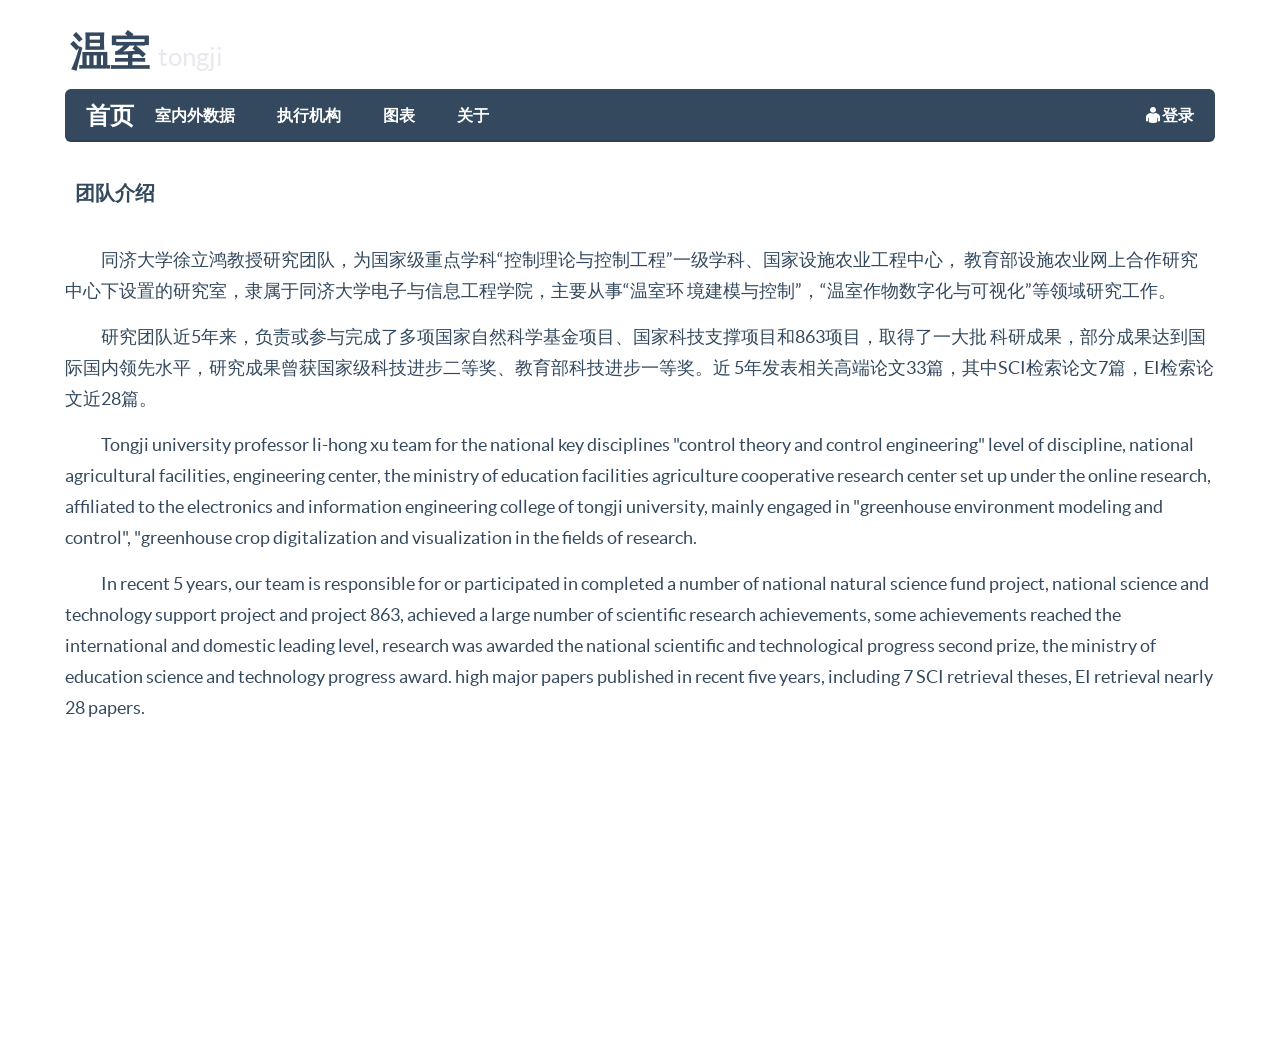
==== index.html @ 7f95ff9b "add index" ====
<!DOCTYPE html>
<html lang="en">
  <head>
    <meta charset="utf-8">
    <title>indoor</title>
    <meta name="viewport" content="width=device-width, initial-scale=1.0">
<link href="css/vendor/bootstrap/css/bootstrap.min.css" rel="stylesheet">
<link href="css/flat-ui.css" rel="stylesheet">
<link href="css/diy.css" rel="stylesheet">
<link rel="shortcut icon" href="img/favicon.ico">
<script src="http://apps.bdimg.com/libs/angular.js/1.4.6/angular.min.js"></script>
<script src="js/vendor/jquery.min.js"></script>
<script src="js/flat-ui.min.js"></script>
<script src="assets/js/application.js"></script>

  </head>
  <body>
    <div class="container" ng-app="myApp" ng-controller="customersCtrl">
   <h3> 温室 <small>tongji</small></h3>
      <div class="row">
        <div class="col-xs-12">
          <nav class="navbar navbar-inverse navbar-embossed" role="navigation">
            <div class="navbar-header">
              <button type="button" class="navbar-toggle" data-toggle="collapse" data-target="#navbar-collapse-01">
                <span class="sr-only">Toggle navigation</span>
              </button>
              <a class="navbar-brand" href="index.html">首页</a>
            </div>
            <div class="collapse navbar-collapse" id="navbar-collapse-01">
              <ul class="nav navbar-nav navbar-left">
                    <li><a href="indoor.html">室内外数据</a></li>
                    <li><a href="action.html">执行机构</a></li>
                    <li><a href="diagraph.html">图表</a></li>
                    <li><a href="#">关于</a></li>
                  </ul>

               
               <ul class="nav navbar-nav navbar-right">
                <li><a href="login.html"><span class="fui-user"></span>登录</a></li>
                  
                      
              </ul> 
            </div><!-- /.navbar-collapse -->
          </nav><!-- /navbar -->
        </div>
      </div> <!-- /row -->

<div class="row">
    <div class="col-xs-12">
        <h4 class="tile-title">团队介绍</h4>
        <br>
        <p style="text-indent: 2em">
            同济大学徐立鸿教授研究团队，为国家级重点学科“控制理论与控制工程”一级学科、国家设施农业工程中心，
            教育部设施农业网上合作研究中心下设置的研究室，隶属于同济大学电子与信息工程学院，主要从事“温室环
            境建模与控制”，“温室作物数字化与可视化”等领域研究工作。</p>

        <p style="text-indent: 2em">研究团队近5年来，负责或参与完成了多项国家自然科学基金项目、国家科技支撑项目和863项目，取得了一大批
            科研成果，部分成果达到国际国内领先水平，研究成果曾获国家级科技进步二等奖、教育部科技进步一等奖。近
            5年发表相关高端论文33篇，其中SCI检索论文7篇，EI检索论文近28篇。</p>

        <p style="text-indent: 2em">
            Tongji university professor li-hong xu team for the national key disciplines "control theory and control engineering"
            level of discipline, national agricultural facilities, engineering center, the ministry of education facilities
            agriculture cooperative research center set up under the online research, affiliated to the electronics and information
            engineering college of tongji university, mainly engaged in "greenhouse environment modeling and control", "greenhouse
            crop digitalization and visualization in the fields of research.
        </p>

        <p style="text-indent: 2em">In recent 5 years, our team is responsible for or participated in completed a number of national
            natural science fund project, national science and technology support project and project 863, achieved a large number of
            scientific research achievements, some achievements reached the international and domestic leading level, research was
            awarded the national scientific and technological progress second prize, the ministry of education science and technology
            progress award. high major papers published in recent five years, including 7 SCI retrieval theses, EI retrieval nearly 28 papers.</p>
        <iframe width="404" height="305" frameborder="0" scrolling="no" marginheight="0" marginwidth="0" src="http://j.map.baidu.com/BTDxF"></iframe>
       </div>

</div>


    </div>
    <!-- /.container -->



  </body>
</html>
---- css/flat-ui.css ----
@font-face {
  font-family: 'Lato';
  src: url('../fonts/lato/lato-black.eot');
  src: url('../fonts/lato/lato-black.eot?#iefix') format('embedded-opentype'), url('../fonts/lato/lato-black.woff') format('woff'), url('../fonts/lato/lato-black.ttf') format('truetype'), url('../fonts/lato/lato-black.svg#latoblack') format('svg');
  font-weight: 900;
  font-style: normal;
}
@font-face {
  font-family: 'Lato';
  src: url('../fonts/lato/lato-bold.eot');
  src: url('../fonts/lato/lato-bold.eot?#iefix') format('embedded-opentype'), url('../fonts/lato/lato-bold.woff') format('woff'), url('../fonts/lato/lato-bold.ttf') format('truetype'), url('../fonts/lato/lato-bold.svg#latobold') format('svg');
  font-weight: bold;
  font-style: normal;
}
@font-face {
  font-family: 'Lato';
  src: url('../fonts/lato/lato-bolditalic.eot');
  src: url('../fonts/lato/lato-bolditalic.eot?#iefix') format('embedded-opentype'), url('../fonts/lato/lato-bolditalic.woff') format('woff'), url('../fonts/lato/lato-bolditalic.ttf') format('truetype'), url('../fonts/lato/lato-bolditalic.svg#latobold-italic') format('svg');
  font-weight: bold;
  font-style: italic;
}
@font-face {
  font-family: 'Lato';
  src: url('../fonts/lato/lato-italic.eot');
  src: url('../fonts/lato/lato-italic.eot?#iefix') format('embedded-opentype'), url('../fonts/lato/lato-italic.woff') format('woff'), url('../fonts/lato/lato-italic.ttf') format('truetype'), url('../fonts/lato/lato-italic.svg#latoitalic') format('svg');
  font-weight: normal;
  font-style: italic;
}
@font-face {
  font-family: 'Lato';
  src: url('../fonts/lato/lato-light.eot');
  src: url('../fonts/lato/lato-light.eot?#iefix') format('embedded-opentype'), url('../fonts/lato/lato-light.woff') format('woff'), url('../fonts/lato/lato-light.ttf') format('truetype'), url('../fonts/lato/lato-light.svg#latolight') format('svg');
  font-weight: 300;
  font-style: normal;
}
@font-face {
  font-family: 'Lato';
  src: url('../fonts/lato/lato-regular.eot');
  src: url('../fonts/lato/lato-regular.eot?#iefix') format('embedded-opentype'), url('../fonts/lato/lato-regular.woff') format('woff'), url('../fonts/lato/lato-regular.ttf') format('truetype'), url('../fonts/lato/lato-regular.svg#latoregular') format('svg');
  font-weight: normal;
  font-style: normal;
}
@font-face {
  font-family: 'Flat-UI-Icons';
  src: url('../fonts/glyphicons/flat-ui-icons-regular.eot');
  src: url('../fonts/glyphicons/flat-ui-icons-regular.eot?#iefix') format('embedded-opentype'), url('../fonts/glyphicons/flat-ui-icons-regular.woff') format('woff'), url('../fonts/glyphicons/flat-ui-icons-regular.ttf') format('truetype'), url('../fonts/glyphicons/flat-ui-icons-regular.svg#flat-ui-icons-regular') format('svg');
}
[class^="fui-"],
[class*="fui-"] {
  font-family: 'Flat-UI-Icons';
  speak: none;
  font-style: normal;
  font-weight: normal;
  font-variant: normal;
  text-transform: none;
  -webkit-font-smoothing: antialiased;
  -moz-osx-font-smoothing: grayscale;
}
.fui-triangle-up:before {
  content: "\e600";
}
.fui-triangle-down:before {
  content: "\e601";
}
.fui-triangle-up-small:before {
  content: "\e602";
}
.fui-triangle-down-small:before {
  content: "\e603";
}
.fui-triangle-left-large:before {
  content: "\e604";
}
.fui-triangle-right-large:before {
  content: "\e605";
}
.fui-arrow-left:before {
  content: "\e606";
}
.fui-arrow-right:before {
  content: "\e607";
}
.fui-plus:before {
  content: "\e608";
}
.fui-cross:before {
  content: "\e609";
}
.fui-check:before {
  content: "\e60a";
}
.fui-radio-unchecked:before {
  content: "\e60b";
}
.fui-radio-checked:before {
  content: "\e60c";
}
.fui-checkbox-unchecked:before {
  content: "\e60d";
}
.fui-checkbox-checked:before {
  content: "\e60e";
}
.fui-info-circle:before {
  content: "\e60f";
}
.fui-alert-circle:before {
  content: "\e610";
}
.fui-question-circle:before {
  content: "\e611";
}
.fui-check-circle:before {
  content: "\e612";
}
.fui-cross-circle:before {
  content: "\e613";
}
.fui-plus-circle:before {
  content: "\e614";
}
.fui-pause:before {
  content: "\e615";
}
.fui-play:before {
  content: "\e616";
}
.fui-volume:before {
  content: "\e617";
}
.fui-mute:before {
  content: "\e618";
}
.fui-resize:before {
  content: "\e619";
}
.fui-list:before {
  content: "\e61a";
}
.fui-list-thumbnailed:before {
  content: "\e61b";
}
.fui-list-small-thumbnails:before {
  content: "\e61c";
}
.fui-list-large-thumbnails:before {
  content: "\e61d";
}
.fui-list-numbered:before {
  content: "\e61e";
}
.fui-list-columned:before {
  content: "\e61f";
}
.fui-list-bulleted:before {
  content: "\e620";
}
.fui-window:before {
  content: "\e621";
}
.fui-windows:before {
  content: "\e622";
}
.fui-loop:before {
  content: "\e623";
}
.fui-cmd:before {
  content: "\e624";
}
.fui-mic:before {
  content: "\e625";
}
.fui-heart:before {
  content: "\e626";
}
.fui-location:before {
  content: "\e627";
}
.fui-new:before {
  content: "\e628";
}
.fui-video:before {
  content: "\e629";
}
.fui-photo:before {
  content: "\e62a";
}
.fui-time:before {
  content: "\e62b";
}
.fui-eye:before {
  content: "\e62c";
}
.fui-chat:before {
  content: "\e62d";
}
.fui-home:before {
  content: "\e62e";
}
.fui-upload:before {
  content: "\e62f";
}
.fui-search:before {
  content: "\e630";
}
.fui-user:before {
  content: "\e631";
}
.fui-mail:before {
  content: "\e632";
}
.fui-lock:before {
  content: "\e633";
}
.fui-power:before {
  content: "\e634";
}
.fui-calendar:before {
  content: "\e635";
}
.fui-gear:before {
  content: "\e636";
}
.fui-bookmark:before {
  content: "\e637";
}
.fui-exit:before {
  content: "\e638";
}
.fui-trash:before {
  content: "\e639";
}
.fui-folder:before {
  content: "\e63a";
}
.fui-bubble:before {
  content: "\e63b";
}
.fui-export:before {
  content: "\e63c";
}
.fui-calendar-solid:before {
  content: "\e63d";
}
.fui-star:before {
  content: "\e63e";
}
.fui-star-2:before {
  content: "\e63f";
}
.fui-credit-card:before {
  content: "\e640";
}
.fui-clip:before {
  content: "\e641";
}
.fui-link:before {
  content: "\e642";
}
.fui-tag:before {
  content: "\e643";
}
.fui-document:before {
  content: "\e644";
}
.fui-image:before {
  content: "\e645";
}
.fui-facebook:before {
  content: "\e646";
}
.fui-youtube:before {
  content: "\e647";
}
.fui-vimeo:before {
  content: "\e648";
}
.fui-twitter:before {
  content: "\e649";
}
.fui-spotify:before {
  content: "\e64a";
}
.fui-skype:before {
  content: "\e64b";
}
.fui-pinterest:before {
  content: "\e64c";
}
.fui-path:before {
  content: "\e64d";
}
.fui-linkedin:before {
  content: "\e64e";
}
.fui-google-plus:before {
  content: "\e64f";
}
.fui-dribbble:before {
  content: "\e650";
}
.fui-behance:before {
  content: "\e651";
}
.fui-stumbleupon:before {
  content: "\e652";
}
.fui-yelp:before {
  content: "\e653";
}
.fui-wordpress:before {
  content: "\e654";
}
.fui-windows-8:before {
  content: "\e655";
}
.fui-vine:before {
  content: "\e656";
}
.fui-tumblr:before {
  content: "\e657";
}
.fui-paypal:before {
  content: "\e658";
}
.fui-lastfm:before {
  content: "\e659";
}
.fui-instagram:before {
  content: "\e65a";
}
.fui-html5:before {
  content: "\e65b";
}
.fui-github:before {
  content: "\e65c";
}
.fui-foursquare:before {
  content: "\e65d";
}
.fui-dropbox:before {
  content: "\e65e";
}
.fui-android:before {
  content: "\e65f";
}
.fui-apple:before {
  content: "\e660";
}
body {
  font-family: "Lato", Helvetica, Arial, sans-serif;
  font-size: 18px;
  line-height: 1.72222;
  color: #34495e;
  background-color: #ffffff;
}
a {
  color: #16a085;
  text-decoration: none;
  -webkit-transition: .25s;
          transition: .25s;
}
a:hover,
a:focus {
  color: #1abc9c;
  text-decoration: none;
}
a:focus {
  outline: none;
}
.img-rounded {
  border-radius: 6px;
}
.img-thumbnail {
  padding: 4px;
  line-height: 1.72222;
  background-color: #ffffff;
  border: 2px solid #bdc3c7;
  border-radius: 6px;
  -webkit-transition: all 0.25s ease-in-out;
          transition: all 0.25s ease-in-out;
  display: inline-block;
  max-width: 100%;
  height: auto;
}
.img-comment {
  font-size: 15px;
  line-height: 1.2;
  font-style: italic;
  margin: 24px 0;
}
h1,
h2,
h3,
h4,
h5,
h6,
.h1,
.h2,
.h3,
.h4,
.h5,
.h6 {
  font-family: inherit;
  font-weight: 700;
  line-height: 1.1;
  color: inherit;
}
h1 small,
h2 small,
h3 small,
h4 small,
h5 small,
h6 small,
.h1 small,
.h2 small,
.h3 small,
.h4 small,
.h5 small,
.h6 small {
  color: #e7e9ec;
}
h1,
h2,
h3 {
  margin-top: 30px;
  margin-bottom: 15px;
}
h4,
h5,
h6 {
  margin-top: 15px;
  margin-bottom: 15px;
}
h6 {
  font-weight: normal;
}
h1,
.h1 {
  font-size: 61px;
}
h2,
.h2 {
  font-size: 53px;
}
h3,
.h3 {
  font-size: 40px;
}
h4,
.h4 {
  font-size: 29px;
}
h5,
.h5 {
  font-size: 28px;
}
h6,
.h6 {
  font-size: 24px;
}
p {
  font-size: 18px;
  line-height: 1.72222;
  margin: 0 0 15px;
}
.lead {
  margin-bottom: 30px;
  font-size: 28px;
  line-height: 1.46428571;
  font-weight: 300;
}
@media (min-width: 768px) {
  .lead {
    font-size: 30.006px;
  }
}
small,
.small {
  font-size: 83%;
  line-height: 2.067;
}
.text-muted {
  color: #bdc3c7;
}
.text-inverse {
  color: #ffffff;
}
.text-primary {
  color: #1abc9c;
}
a.text-primary:hover {
  color: #148f77;
}
.text-warning {
  color: #f1c40f;
}
a.text-warning:hover {
  color: #c29d0b;
}
.text-danger {
  color: #e74c3c;
}
a.text-danger:hover {
  color: #d62c1a;
}
.text-success {
  color: #2ecc71;
}
a.text-success:hover {
  color: #25a25a;
}
.text-info {
  color: #3498db;
}
a.text-info:hover {
  color: #217dbb;
}
.bg-primary {
  color: #ffffff;
  background-color: #34495e;
}
a.bg-primary:hover {
  background-color: #222f3d;
}
.bg-success {
  background-color: #dff0d8;
}
a.bg-success:hover {
  background-color: #c1e2b3;
}
.bg-info {
  background-color: #d9edf7;
}
a.bg-info:hover {
  background-color: #afd9ee;
}
.bg-warning {
  background-color: #fcf8e3;
}
a.bg-warning:hover {
  background-color: #f7ecb5;
}
.bg-danger {
  background-color: #f2dede;
}
a.bg-danger:hover {
  background-color: #e4b9b9;
}
.page-header {
  padding-bottom: 14px;
  margin: 60px 0 30px;
  border-bottom: 2px solid #e7e9ec;
}
ul,
ol {
  margin-bottom: 15px;
}
dl {
  margin-bottom: 30px;
}
dt,
dd {
  line-height: 1.72222;
}
@media (min-width: 768px) {
  .dl-horizontal dt {
    width: 160px;
  }
  .dl-horizontal dd {
    margin-left: 180px;
  }
}
abbr[title],
abbr[data-original-title] {
  border-bottom: 1px dotted #bdc3c7;
}
blockquote {
  border-left: 3px solid #e7e9ec;
  padding: 0 0 0 16px;
  margin: 0 0 30px;
}
blockquote p {
  font-size: 20px;
  line-height: 1.55;
  font-weight: normal;
  margin-bottom: .4em;
}
blockquote small,
blockquote .small {
  font-size: 18px;
  line-height: 1.72222;
  font-style: italic;
  color: inherit;
}
blockquote small:before,
blockquote .small:before {
  content: "";
}
blockquote.pull-right {
  padding-right: 16px;
  padding-left: 0;
  border-right: 3px solid #e7e9ec;
  border-left: 0;
}
blockquote.pull-right small:after {
  content: "";
}
address {
  margin-bottom: 30px;
  line-height: 1.72222;
}
sub,
sup {
  font-size: 70%;
}
code,
kbd,
pre,
samp {
  font-family: Monaco, Menlo, Consolas, "Courier New", monospace;
}
code {
  padding: 2px 6px;
  font-size: 85%;
  color: #c7254e;
  background-color: #f9f2f4;
  border-radius: 4px;
}
kbd {
  padding: 2px 6px;
  font-size: 85%;
  color: #ffffff;
  background-color: #34495e;
  border-radius: 4px;
  box-shadow: none;
}
pre {
  padding: 8px;
  margin: 0 0 15px;
  font-size: 13px;
  line-height: 1.72222;
  color: inherit;
  background-color: #ffffff;
  border: 2px solid #e7e9ec;
  border-radius: 6px;
  white-space: pre;
}
.pre-scrollable {
  max-height: 340px;
}
.thumbnail {
  display: block;
  padding: 4px;
  margin-bottom: 5px;
  line-height: 1.72222;
  background-color: #ffffff;
  border: 2px solid #bdc3c7;
  border-radius: 6px;
  -webkit-transition: border 0.25s ease-in-out;
          transition: border 0.25s ease-in-out;
}
.thumbnail > img,
.thumbnail a > img {
  display: block;
  max-width: 100%;
  height: auto;
  margin-left: auto;
  margin-right: auto;
}
a.thumbnail:hover,
a.thumbnail:focus,
a.thumbnail.active {
  border-color: #16a085;
}
.thumbnail .caption {
  padding: 9px;
  color: #34495e;
}
.btn {
  border: none;
  font-size: 15px;
  font-weight: normal;
  line-height: 1.4;
  border-radius: 4px;
  padding: 10px 15px;
  -webkit-font-smoothing: subpixel-antialiased;
  -webkit-transition: border 0.25s linear, color 0.25s linear, background-color 0.25s linear;
          transition: border 0.25s linear, color 0.25s linear, background-color 0.25s linear;
}
.btn:hover,
.btn:focus {
  outline: none;
  color: #ffffff;
}
.btn:active,
.btn.active {
  outline: none;
  box-shadow: none;
}
.btn:focus:active {
  outline: none;
}
.btn.disabled,
.btn[disabled],
fieldset[disabled] .btn {
  background-color: #bdc3c7;
  color: rgba(255, 255, 255, 0.75);
  opacity: 0.7;
  filter: alpha(opacity=70);
  cursor: not-allowed;
}
.btn [class^="fui-"] {
  margin: 0 1px;
  position: relative;
  line-height: 1;
  top: 1px;
}
.btn-xs.btn [class^="fui-"] {
  font-size: 11px;
  top: 0;
}
.btn-hg.btn [class^="fui-"] {
  top: 2px;
}
.btn-default {
  color: #ffffff;
  background-color: #bdc3c7;
}
.btn-default:hover,
.btn-default.hover,
.btn-default:focus,
.btn-default:active,
.btn-default.active,
.open > .dropdown-toggle.btn-default {
  color: #ffffff;
  background-color: #cacfd2;
  border-color: #cacfd2;
}
.btn-default:active,
.btn-default.active,
.open > .dropdown-toggle.btn-default {
  background: #a1a6a9;
  border-color: #a1a6a9;
}
.btn-default.disabled,
.btn-default[disabled],
fieldset[disabled] .btn-default,
.btn-default.disabled:hover,
.btn-default[disabled]:hover,
fieldset[disabled] .btn-default:hover,
.btn-default.disabled.hover,
.btn-default[disabled].hover,
fieldset[disabled] .btn-default.hover,
.btn-default.disabled:focus,
.btn-default[disabled]:focus,
fieldset[disabled] .btn-default:focus,
.btn-default.disabled:active,
.btn-default[disabled]:active,
fieldset[disabled] .btn-default:active,
.btn-default.disabled.active,
.btn-default[disabled].active,
fieldset[disabled] .btn-default.active {
  background-color: #bdc3c7;
  border-color: #bdc3c7;
}
.btn-default .badge {
  color: #bdc3c7;
  background-color: #ffffff;
}
.btn-primary {
  color: #ffffff;
  background-color: #1abc9c;
}
.btn-primary:hover,
.btn-primary.hover,
.btn-primary:focus,
.btn-primary:active,
.btn-primary.active,
.open > .dropdown-toggle.btn-primary {
  color: #ffffff;
  background-color: #48c9b0;
  border-color: #48c9b0;
}
.btn-primary:active,
.btn-primary.active,
.open > .dropdown-toggle.btn-primary {
  background: #16a085;
  border-color: #16a085;
}
.btn-primary.disabled,
.btn-primary[disabled],
fieldset[disabled] .btn-primary,
.btn-primary.disabled:hover,
.btn-primary[disabled]:hover,
fieldset[disabled] .btn-primary:hover,
.btn-primary.disabled.hover,
.btn-primary[disabled].hover,
fieldset[disabled] .btn-primary.hover,
.btn-primary.disabled:focus,
.btn-primary[disabled]:focus,
fieldset[disabled] .btn-primary:focus,
.btn-primary.disabled:active,
.btn-primary[disabled]:active,
fieldset[disabled] .btn-primary:active,
.btn-primary.disabled.active,
.btn-primary[disabled].active,
fieldset[disabled] .btn-primary.active {
  background-color: #bdc3c7;
  border-color: #1abc9c;
}
.btn-primary .badge {
  color: #1abc9c;
  background-color: #ffffff;
}
.btn-info {
  color: #ffffff;
  background-color: #3498db;
}
.btn-info:hover,
.btn-info.hover,
.btn-info:focus,
.btn-info:active,
.btn-info.active,
.open > .dropdown-toggle.btn-info {
  color: #ffffff;
  background-color: #5dade2;
  border-color: #5dade2;
}
.btn-info:active,
.btn-info.active,
.open > .dropdown-toggle.btn-info {
  background: #2c81ba;
  border-color: #2c81ba;
}
.btn-info.disabled,
.btn-info[disabled],
fieldset[disabled] .btn-info,
.btn-info.disabled:hover,
.btn-info[disabled]:hover,
fieldset[disabled] .btn-info:hover,
.btn-info.disabled.hover,
.btn-info[disabled].hover,
fieldset[disabled] .btn-info.hover,
.btn-info.disabled:focus,
.btn-info[disabled]:focus,
fieldset[disabled] .btn-info:focus,
.btn-info.disabled:active,
.btn-info[disabled]:active,
fieldset[disabled] .btn-info:active,
.btn-info.disabled.active,
.btn-info[disabled].active,
fieldset[disabled] .btn-info.active {
  background-color: #bdc3c7;
  border-color: #3498db;
}
.btn-info .badge {
  color: #3498db;
  background-color: #ffffff;
}
.btn-danger {
  color: #ffffff;
  background-color: #e74c3c;
}
.btn-danger:hover,
.btn-danger.hover,
.btn-danger:focus,
.btn-danger:active,
.btn-danger.active,
.open > .dropdown-toggle.btn-danger {
  color: #ffffff;
  background-color: #ec7063;
  border-color: #ec7063;
}
.btn-danger:active,
.btn-danger.active,
.open > .dropdown-toggle.btn-danger {
  background: #c44133;
  border-color: #c44133;
}
.btn-danger.disabled,
.btn-danger[disabled],
fieldset[disabled] .btn-danger,
.btn-danger.disabled:hover,
.btn-danger[disabled]:hover,
fieldset[disabled] .btn-danger:hover,
.btn-danger.disabled.hover,
.btn-danger[disabled].hover,
fieldset[disabled] .btn-danger.hover,
.btn-danger.disabled:focus,
.btn-danger[disabled]:focus,
fieldset[disabled] .btn-danger:focus,
.btn-danger.disabled:active,
.btn-danger[disabled]:active,
fieldset[disabled] .btn-danger:active,
.btn-danger.disabled.active,
.btn-danger[disabled].active,
fieldset[disabled] .btn-danger.active {
  background-color: #bdc3c7;
  border-color: #e74c3c;
}
.btn-danger .badge {
  color: #e74c3c;
  background-color: #ffffff;
}
.btn-success {
  color: #ffffff;
  background-color: #2ecc71;
}
.btn-success:hover,
.btn-success.hover,
.btn-success:focus,
.btn-success:active,
.btn-success.active,
.open > .dropdown-toggle.btn-success {
  color: #ffffff;
  background-color: #58d68d;
  border-color: #58d68d;
}
.btn-success:active,
.btn-success.active,
.open > .dropdown-toggle.btn-success {
  background: #27ad60;
  border-color: #27ad60;
}
.btn-success.disabled,
.btn-success[disabled],
fieldset[disabled] .btn-success,
.btn-success.disabled:hover,
.btn-success[disabled]:hover,
fieldset[disabled] .btn-success:hover,
.btn-success.disabled.hover,
.btn-success[disabled].hover,
fieldset[disabled] .btn-success.hover,
.btn-success.disabled:focus,
.btn-success[disabled]:focus,
fieldset[disabled] .btn-success:focus,
.btn-success.disabled:active,
.btn-success[disabled]:active,
fieldset[disabled] .btn-success:active,
.btn-success.disabled.active,
.btn-success[disabled].active,
fieldset[disabled] .btn-success.active {
  background-color: #bdc3c7;
  border-color: #2ecc71;
}
.btn-success .badge {
  color: #2ecc71;
  background-color: #ffffff;
}
.btn-warning {
  color: #ffffff;
  background-color: #f1c40f;
}
.btn-warning:hover,
.btn-warning.hover,
.btn-warning:focus,
.btn-warning:active,
.btn-warning.active,
.open > .dropdown-toggle.btn-warning {
  color: #ffffff;
  background-color: #f4d313;
  border-color: #f4d313;
}
.btn-warning:active,
.btn-warning.active,
.open > .dropdown-toggle.btn-warning {
  background: #cda70d;
  border-color: #cda70d;
}
.btn-warning.disabled,
.btn-warning[disabled],
fieldset[disabled] .btn-warning,
.btn-warning.disabled:hover,
.btn-warning[disabled]:hover,
fieldset[disabled] .btn-warning:hover,
.btn-warning.disabled.hover,
.btn-warning[disabled].hover,
fieldset[disabled] .btn-warning.hover,
.btn-warning.disabled:focus,
.btn-warning[disabled]:focus,
fieldset[disabled] .btn-warning:focus,
.btn-warning.disabled:active,
.btn-warning[disabled]:active,
fieldset[disabled] .btn-warning:active,
.btn-warning.disabled.active,
.btn-warning[disabled].active,
fieldset[disabled] .btn-warning.active {
  background-color: #bdc3c7;
  border-color: #f1c40f;
}
.btn-warning .badge {
  color: #f1c40f;
  background-color: #ffffff;
}
.btn-inverse {
  color: #ffffff;
  background-color: #34495e;
}
.btn-inverse:hover,
.btn-inverse.hover,
.btn-inverse:focus,
.btn-inverse:active,
.btn-inverse.active,
.open > .dropdown-toggle.btn-inverse {
  color: #ffffff;
  background-color: #415b76;
  border-color: #415b76;
}
.btn-inverse:active,
.btn-inverse.active,
.open > .dropdown-toggle.btn-inverse {
  background: #2c3e50;
  border-color: #2c3e50;
}
.btn-inverse.disabled,
.btn-inverse[disabled],
fieldset[disabled] .btn-inverse,
.btn-inverse.disabled:hover,
.btn-inverse[disabled]:hover,
fieldset[disabled] .btn-inverse:hover,
.btn-inverse.disabled.hover,
.btn-inverse[disabled].hover,
fieldset[disabled] .btn-inverse.hover,
.btn-inverse.disabled:focus,
.btn-inverse[disabled]:focus,
fieldset[disabled] .btn-inverse:focus,
.btn-inverse.disabled:active,
.btn-inverse[disabled]:active,
fieldset[disabled] .btn-inverse:active,
.btn-inverse.disabled.active,
.btn-inverse[disabled].active,
fieldset[disabled] .btn-inverse.active {
  background-color: #bdc3c7;
  border-color: #34495e;
}
.btn-inverse .badge {
  color: #34495e;
  background-color: #ffffff;
}
.btn-embossed {
  box-shadow: inset 0 -2px 0 rgba(0, 0, 0, 0.15);
}
.btn-embossed.active,
.btn-embossed:active {
  box-shadow: inset 0 2px 0 rgba(0, 0, 0, 0.15);
}
.btn-wide {
  min-width: 140px;
  padding-left: 30px;
  padding-right: 30px;
}
.btn-link {
  color: #16a085;
}
.btn-link:hover,
.btn-link:focus {
  color: #1abc9c;
  text-decoration: underline;
  background-color: transparent;
}
.btn-link[disabled]:hover,
fieldset[disabled] .btn-link:hover,
.btn-link[disabled]:focus,
fieldset[disabled] .btn-link:focus {
  color: #bdc3c7;
  text-decoration: none;
}
.btn-hg,
.btn-group-hg > .btn {
  padding: 13px 20px;
  font-size: 22px;
  line-height: 1.227;
  border-radius: 6px;
}
.btn-lg,
.btn-group-lg > .btn {
  padding: 10px 19px;
  font-size: 17px;
  line-height: 1.471;
  border-radius: 6px;
}
.btn-sm,
.btn-group-sm > .btn {
  padding: 9px 13px;
  font-size: 13px;
  line-height: 1.385;
  border-radius: 4px;
}
.btn-xs,
.btn-group-xs > .btn {
  padding: 6px 9px;
  font-size: 12px;
  line-height: 1.083;
  border-radius: 3px;
}
.btn-tip {
  font-weight: 300;
  padding-left: 10px;
  font-size: 92%;
}
.btn-block {
  white-space: normal;
}
[class*="btn-social-"] {
  padding: 10px 15px;
  font-size: 13px;
  line-height: 1.077;
  border-radius: 4px;
}
.btn-social-pinterest {
  color: #ffffff;
  background-color: #cb2028;
}
.btn-social-pinterest:hover,
.btn-social-pinterest:focus {
  background-color: #d54d53;
}
.btn-social-pinterest:active,
.btn-social-pinterest.active {
  background-color: #ad1b22;
}
.btn-social-linkedin {
  color: #ffffff;
  background-color: #0072b5;
}
.btn-social-linkedin:hover,
.btn-social-linkedin:focus {
  background-color: #338ec4;
}
.btn-social-linkedin:active,
.btn-social-linkedin.active {
  background-color: #00619a;
}
.btn-social-stumbleupon {
  color: #ffffff;
  background-color: #ed4a13;
}
.btn-social-stumbleupon:hover,
.btn-social-stumbleupon:focus {
  background-color: #f16e42;
}
.btn-social-stumbleupon:active,
.btn-social-stumbleupon.active {
  background-color: #c93f10;
}
.btn-social-googleplus {
  color: #ffffff;
  background-color: #2d2d2d;
}
.btn-social-googleplus:hover,
.btn-social-googleplus:focus {
  background-color: #575757;
}
.btn-social-googleplus:active,
.btn-social-googleplus.active {
  background-color: #262626;
}
.btn-social-facebook {
  color: #ffffff;
  background-color: #2f4b93;
}
.btn-social-facebook:hover,
.btn-social-facebook:focus {
  background-color: #596fa9;
}
.btn-social-facebook:active,
.btn-social-facebook.active {
  background-color: #28407d;
}
.btn-social-twitter {
  color: #ffffff;
  background-color: #00bdef;
}
.btn-social-twitter:hover,
.btn-social-twitter:focus {
  background-color: #33caf2;
}
.btn-social-twitter:active,
.btn-social-twitter.active {
  background-color: #00a1cb;
}
.btn-group > .btn + .btn {
  margin-left: 0;
}
.btn-group > .btn + .dropdown-toggle {
  border-left: 2px solid rgba(52, 73, 94, 0.15);
  padding: 10px 12px;
}
.btn-group > .btn + .dropdown-toggle .caret {
  margin-left: 3px;
  margin-right: 3px;
}
.btn-group > .btn.btn-gh + .dropdown-toggle .caret {
  margin-left: 7px;
  margin-right: 7px;
}
.btn-group > .btn.btn-sm + .dropdown-toggle .caret {
  margin-left: 0;
  margin-right: 0;
}
.dropdown-toggle .caret {
  margin-left: 8px;
}
.btn-group-xs > .btn + .dropdown-toggle {
  padding: 6px 9px;
}
.btn-group-sm > .btn + .dropdown-toggle {
  padding: 9px 13px;
}
.btn-group-lg > .btn + .dropdown-toggle {
  padding: 10px 19px;
}
.btn-group-hg > .btn + .dropdown-toggle {
  padding: 13px 20px;
}
.btn-xs .caret {
  border-width: 6px 4px 0;
  border-bottom-width: 0;
}
.btn-lg .caret {
  border-width: 8px 6px 0;
  border-bottom-width: 0;
}
.dropup .btn-lg .caret {
  border-width: 0 6px 8px;
}
.dropup .btn-xs .caret {
  border-width: 0 4px 6px;
}
.btn-group > .btn,
.btn-group > .dropdown-menu,
.btn-group > .popover {
  font-weight: 400;
}
.btn-group:focus .dropdown-toggle {
  outline: none;
  -webkit-transition: .25s;
          transition: .25s;
}
.btn-group.open .dropdown-toggle {
  color: rgba(255, 255, 255, 0.75);
  box-shadow: none;
}
.btn-toolbar .btn.active {
  color: #ffffff;
}
.btn-toolbar .btn > [class^="fui-"] {
  font-size: 16px;
  margin: 0 1px;
}
legend {
  display: block;
  width: 100%;
  padding: 0;
  margin-bottom: 30px / 2;
  font-size: 24px;
  line-height: inherit;
  color: inherit;
  border-bottom: none;
}
textarea {
  font-size: 20px;
  line-height: 24px;
  padding: 5px 11px;
}
input[type="search"] {
  -webkit-appearance: none !important;
}
label {
  font-weight: normal;
  font-size: 15px;
  line-height: 2.3;
}
.form-control::-moz-placeholder,
.select2-search input[type="text"]::-moz-placeholder {
  color: #b2bcc5;
  opacity: 1;
}
.form-control:-ms-input-placeholder,
.select2-search input[type="text"]:-ms-input-placeholder {
  color: #b2bcc5;
}
.form-control::-webkit-input-placeholder,
.select2-search input[type="text"]::-webkit-input-placeholder {
  color: #b2bcc5;
}
.form-control,
.select2-search input[type="text"] {
  border: 2px solid #bdc3c7;
  color: #34495e;
  font-family: "Lato", Helvetica, Arial, sans-serif;
  font-size: 15px;
  line-height: 1.467;
  padding: 8px 12px;
  height: 42px;
  border-radius: 6px;
  box-shadow: none;
  -webkit-transition: border 0.25s linear, color 0.25s linear, background-color 0.25s linear;
          transition: border 0.25s linear, color 0.25s linear, background-color 0.25s linear;
}
.form-group.focus .form-control,
.form-control:focus,
.form-group.focus .select2-search input[type="text"],
.select2-search input[type="text"]:focus {
  border-color: #1abc9c;
  outline: 0;
  box-shadow: none;
}
.form-control[disabled],
.form-control[readonly],
fieldset[disabled] .form-control,
.select2-search input[type="text"][disabled],
.select2-search input[type="text"][readonly],
fieldset[disabled] .select2-search input[type="text"] {
  background-color: #f4f6f6;
  border-color: #d5dbdb;
  color: #d5dbdb;
  cursor: default;
  opacity: 0.7;
  filter: alpha(opacity=70);
}
.form-control.flat,
.select2-search input[type="text"].flat {
  border-color: transparent;
}
.form-control.flat:hover,
.select2-search input[type="text"].flat:hover {
  border-color: #bdc3c7;
}
.form-control.flat:focus,
.select2-search input[type="text"].flat:focus {
  border-color: #1abc9c;
}
.input-sm,
.form-group-sm .form-control,
.form-group-sm .select2-search input[type="text"],
.select2-search input[type="text"] {
  height: 35px;
  padding: 6px 10px;
  font-size: 13px;
  line-height: 1.462;
  border-radius: 6px;
}
select.input-sm,
select.form-group-sm .form-control,
select.form-group-sm .select2-search input[type="text"],
select.select2-search input[type="text"] {
  height: 35px;
  line-height: 35px;
}
textarea.input-sm,
textarea.form-group-sm .form-control,
select[multiple].input-sm,
select[multiple].form-group-sm .form-control,
textarea.form-group-sm .select2-search input[type="text"],
select[multiple].form-group-sm .select2-search input[type="text"],
textarea.select2-search input[type="text"],
select[multiple].select2-search input[type="text"] {
  height: auto;
}
.input-lg,
.form-group-lg .form-control,
.form-group-lg .select2-search input[type="text"] {
  height: 45px;
  padding: 10px 15px;
  font-size: 17px;
  line-height: 1.235;
  border-radius: 6px;
}
select.input-lg,
select.form-group-lg .form-control,
select.form-group-lg .select2-search input[type="text"] {
  height: 45px;
  line-height: 45px;
}
textarea.input-lg,
textarea.form-group-lg .form-control,
select[multiple].input-lg,
select[multiple].form-group-lg .form-control,
textarea.form-group-lg .select2-search input[type="text"],
select[multiple].form-group-lg .select2-search input[type="text"] {
  height: auto;
}
.input-hg,
.form-group-hg .form-control,
.form-horizontal .form-group-hg .form-control,
.form-group-hg .select2-search input[type="text"],
.form-horizontal .form-group-hg .select2-search input[type="text"] {
  height: 53px;
  padding: 10px 16px;
  font-size: 22px;
  line-height: 1.318;
  border-radius: 6px;
}
select.input-hg,
select.form-group-hg .form-control,
select.form-group-hg .select2-search input[type="text"] {
  height: 53px;
  line-height: 53px;
}
textarea.input-hg,
textarea.form-group-hg .form-control,
select[multiple].input-hg,
select[multiple].form-group-hg .form-control,
textarea.form-group-hg .select2-search input[type="text"],
select[multiple].form-group-hg .select2-search input[type="text"] {
  height: auto;
}
.form-control-feedback {
  position: absolute;
  top: 2px;
  right: 2px;
  margin-top: 1px;
  line-height: 36px;
  font-size: 17px;
  color: #b2bcc5;
  background-color: transparent;
  padding: 0 12px 0 0;
  border-radius: 6px;
  pointer-events: none;
}
.input-hg + .form-control-feedback,
.control-feedback-hg {
  font-size: 20px;
  line-height: 48px;
  padding-right: 16px;
  width: auto;
  height: 48px;
}
.input-lg + .form-control-feedback,
.control-feedback-lg {
  font-size: 18px;
  line-height: 40px;
  width: auto;
  height: 40px;
  padding-right: 15px;
}
.input-sm + .form-control-feedback,
.control-feedback-sm,
.select2-search input[type="text"] + .form-control-feedback {
  line-height: 29px;
  height: 29px;
  width: auto;
  padding-right: 10px;
}
.has-success .help-block,
.has-success .control-label,
.has-success .radio,
.has-success .checkbox,
.has-success .radio-inline,
.has-success .checkbox-inline {
  color: #2ecc71;
}
.has-success .form-control,
.has-success .select2-search input[type="text"] {
  color: #2ecc71;
  border-color: #2ecc71;
  box-shadow: none;
}
.has-success .form-control::-moz-placeholder,
.has-success .select2-search input[type="text"]::-moz-placeholder {
  color: #2ecc71;
  opacity: 1;
}
.has-success .form-control:-ms-input-placeholder,
.has-success .select2-search input[type="text"]:-ms-input-placeholder {
  color: #2ecc71;
}
.has-success .form-control::-webkit-input-placeholder,
.has-success .select2-search input[type="text"]::-webkit-input-placeholder {
  color: #2ecc71;
}
.has-success .form-control:focus,
.has-success .select2-search input[type="text"]:focus {
  border-color: #2ecc71;
  box-shadow: none;
}
.has-success .input-group-addon {
  color: #2ecc71;
  border-color: #2ecc71;
  background-color: #ffffff;
}
.has-success .form-control-feedback {
  color: #2ecc71;
}
.has-warning .help-block,
.has-warning .control-label,
.has-warning .radio,
.has-warning .checkbox,
.has-warning .radio-inline,
.has-warning .checkbox-inline {
  color: #f1c40f;
}
.has-warning .form-control,
.has-warning .select2-search input[type="text"] {
  color: #f1c40f;
  border-color: #f1c40f;
  box-shadow: none;
}
.has-warning .form-control::-moz-placeholder,
.has-warning .select2-search input[type="text"]::-moz-placeholder {
  color: #f1c40f;
  opacity: 1;
}
.has-warning .form-control:-ms-input-placeholder,
.has-warning .select2-search input[type="text"]:-ms-input-placeholder {
  color: #f1c40f;
}
.has-warning .form-control::-webkit-input-placeholder,
.has-warning .select2-search input[type="text"]::-webkit-input-placeholder {
  color: #f1c40f;
}
.has-warning .form-control:focus,
.has-warning .select2-search input[type="text"]:focus {
  border-color: #f1c40f;
  box-shadow: none;
}
.has-warning .input-group-addon {
  color: #f1c40f;
  border-color: #f1c40f;
  background-color: #ffffff;
}
.has-warning .form-control-feedback {
  color: #f1c40f;
}
.has-error .help-block,
.has-error .control-label,
.has-error .radio,
.has-error .checkbox,
.has-error .radio-inline,
.has-error .checkbox-inline {
  color: #e74c3c;
}
.has-error .form-control,
.has-error .select2-search input[type="text"] {
  color: #e74c3c;
  border-color: #e74c3c;
  box-shadow: none;
}
.has-error .form-control::-moz-placeholder,
.has-error .select2-search input[type="text"]::-moz-placeholder {
  color: #e74c3c;
  opacity: 1;
}
.has-error .form-control:-ms-input-placeholder,
.has-error .select2-search input[type="text"]:-ms-input-placeholder {
  color: #e74c3c;
}
.has-error .form-control::-webkit-input-placeholder,
.has-error .select2-search input[type="text"]::-webkit-input-placeholder {
  color: #e74c3c;
}
.has-error .form-control:focus,
.has-error .select2-search input[type="text"]:focus {
  border-color: #e74c3c;
  box-shadow: none;
}
.has-error .input-group-addon {
  color: #e74c3c;
  border-color: #e74c3c;
  background-color: #ffffff;
}
.has-error .form-control-feedback {
  color: #e74c3c;
}
.form-control[disabled] + .form-control-feedback,
.form-control[readonly] + .form-control-feedback,
fieldset[disabled] .form-control + .form-control-feedback,
.form-control.disabled + .form-control-feedback,
.select2-search input[type="text"][disabled] + .form-control-feedback,
.select2-search input[type="text"][readonly] + .form-control-feedback,
fieldset[disabled] .select2-search input[type="text"] + .form-control-feedback,
.select2-search input[type="text"].disabled + .form-control-feedback {
  cursor: not-allowed;
  color: #d5dbdb;
  background-color: transparent;
  opacity: 0.7;
  filter: alpha(opacity=70);
}
.help-block {
  font-size: 14px;
  margin-bottom: 5px;
  color: #6b7a88;
}
.form-group {
  position: relative;
  margin-bottom: 20px;
}
.form-horizontal .radio,
.form-horizontal .checkbox,
.form-horizontal .radio-inline,
.form-horizontal .checkbox-inline {
  margin-top: 0;
  margin-bottom: 0;
  padding-top: 0;
}
@media (min-width: 768px) {
  .form-horizontal .control-label {
    padding-top: 3px;
    padding-bottom: 3px;
  }
}
.form-horizontal .form-group {
  margin-left: -15px;
  margin-right: -15px;
}
.form-horizontal .form-control-static {
  padding-top: 6px;
  padding-bottom: 6px;
}
@media (min-width: 768px) {
  .form-horizontal .form-group-hg .control-label {
    font-size: 22px;
    padding-top: 2px;
    padding-bottom: 0;
  }
}
@media (min-width: 768px) {
  .form-horizontal .form-group-lg .control-label {
    font-size: 17px;
    padding-top: 3px;
    padding-bottom: 2px;
  }
}
@media (min-width: 768px) {
  .form-horizontal .form-group-sm .control-label {
    font-size: 13px;
    padding-top: 2px;
    padding-bottom: 2px;
  }
}
.input-group .form-control,
.input-group .select2-search input[type="text"] {
  position: static;
}
.input-group-hg > .form-control,
.input-group-hg > .input-group-addon,
.input-group-hg > .input-group-btn > .btn,
.input-group-hg > .select2-search input[type="text"] {
  height: 53px;
  padding: 10px 16px;
  font-size: 22px;
  line-height: 1.318;
  border-radius: 6px;
}
select.input-group-hg > .form-control,
select.input-group-hg > .input-group-addon,
select.input-group-hg > .input-group-btn > .btn,
select.input-group-hg > .select2-search input[type="text"] {
  height: 53px;
  line-height: 53px;
}
textarea.input-group-hg > .form-control,
textarea.input-group-hg > .input-group-addon,
textarea.input-group-hg > .input-group-btn > .btn,
select[multiple].input-group-hg > .form-control,
select[multiple].input-group-hg > .input-group-addon,
select[multiple].input-group-hg > .input-group-btn > .btn,
textarea.input-group-hg > .select2-search input[type="text"],
select[multiple].input-group-hg > .select2-search input[type="text"] {
  height: auto;
}
.input-group-lg > .form-control,
.input-group-lg > .input-group-addon,
.input-group-lg > .input-group-btn > .btn,
.input-group-lg > .select2-search input[type="text"] {
  height: 45px;
  padding: 10px 15px;
  font-size: 17px;
  line-height: 1.235;
  border-radius: 6px;
}
select.input-group-lg > .form-control,
select.input-group-lg > .input-group-addon,
select.input-group-lg > .input-group-btn > .btn,
select.input-group-lg > .select2-search input[type="text"] {
  height: 45px;
  line-height: 45px;
}
textarea.input-group-lg > .form-control,
textarea.input-group-lg > .input-group-addon,
textarea.input-group-lg > .input-group-btn > .btn,
select[multiple].input-group-lg > .form-control,
select[multiple].input-group-lg > .input-group-addon,
select[multiple].input-group-lg > .input-group-btn > .btn,
textarea.input-group-lg > .select2-search input[type="text"],
select[multiple].input-group-lg > .select2-search input[type="text"] {
  height: auto;
}
.input-group-sm > .form-control,
.input-group-sm > .input-group-addon,
.input-group-sm > .input-group-btn > .btn,
.input-group-sm > .select2-search input[type="text"] {
  height: 35px;
  padding: 6px 10px;
  font-size: 13px;
  line-height: 1.462;
  border-radius: 6px;
}
select.input-group-sm > .form-control,
select.input-group-sm > .input-group-addon,
select.input-group-sm > .input-group-btn > .btn,
select.input-group-sm > .select2-search input[type="text"] {
  height: 35px;
  line-height: 35px;
}
textarea.input-group-sm > .form-control,
textarea.input-group-sm > .input-group-addon,
textarea.input-group-sm > .input-group-btn > .btn,
select[multiple].input-group-sm > .form-control,
select[multiple].input-group-sm > .input-group-addon,
select[multiple].input-group-sm > .input-group-btn > .btn,
textarea.input-group-sm > .select2-search input[type="text"],
select[multiple].input-group-sm > .select2-search input[type="text"] {
  height: auto;
}
.input-group-addon {
  padding: 10px 12px;
  font-size: 15px;
  color: #ffffff;
  text-align: center;
  background-color: #bdc3c7;
  border: 2px solid #bdc3c7;
  border-radius: 6px;
  -webkit-transition: border 0.25s linear, color 0.25s linear, background-color 0.25s linear;
          transition: border 0.25s linear, color 0.25s linear, background-color 0.25s linear;
}
.input-group-hg .input-group-addon,
.input-group-lg .input-group-addon,
.input-group-sm .input-group-addon {
  line-height: 1;
}
.input-group .form-control:first-child,
.input-group-addon:first-child,
.input-group-btn:first-child > .btn,
.input-group-btn:first-child > .dropdown-toggle,
.input-group-btn:last-child > .btn:not(:last-child):not(.dropdown-toggle),
.input-group .select2-search input[type="text"]:first-child {
  border-bottom-right-radius: 0;
  border-top-right-radius: 0;
}
.input-group .form-control:last-child,
.input-group-addon:last-child,
.input-group-btn:last-child > .btn,
.input-group-btn:last-child > .dropdown-toggle,
.input-group-btn:first-child > .btn:not(:first-child),
.input-group .select2-search input[type="text"]:last-child {
  border-bottom-left-radius: 0;
  border-top-left-radius: 0;
}
.form-group.focus .input-group-addon,
.input-group.focus .input-group-addon {
  background-color: #1abc9c;
  border-color: #1abc9c;
}
.form-group.focus .input-group-btn > .btn-default + .btn-default,
.input-group.focus .input-group-btn > .btn-default + .btn-default {
  border-left-color: #16a085;
}
.form-group.focus .input-group-btn .btn,
.input-group.focus .input-group-btn .btn {
  border-color: #1abc9c;
  background-color: #ffffff;
  color: #1abc9c;
}
.form-group.focus .input-group-btn .btn-default,
.input-group.focus .input-group-btn .btn-default {
  color: #ffffff;
  background-color: #1abc9c;
}
.form-group.focus .input-group-btn .btn-default:hover,
.input-group.focus .input-group-btn .btn-default:hover,
.form-group.focus .input-group-btn .btn-default.hover,
.input-group.focus .input-group-btn .btn-default.hover,
.form-group.focus .input-group-btn .btn-default:focus,
.input-group.focus .input-group-btn .btn-default:focus,
.form-group.focus .input-group-btn .btn-default:active,
.input-group.focus .input-group-btn .btn-default:active,
.form-group.focus .input-group-btn .btn-default.active,
.input-group.focus .input-group-btn .btn-default.active,
.open > .dropdown-toggle.form-group.focus .input-group-btn .btn-default,
.open > .dropdown-toggle.input-group.focus .input-group-btn .btn-default {
  color: #ffffff;
  background-color: #48c9b0;
  border-color: #48c9b0;
}
.form-group.focus .input-group-btn .btn-default:active,
.input-group.focus .input-group-btn .btn-default:active,
.form-group.focus .input-group-btn .btn-default.active,
.input-group.focus .input-group-btn .btn-default.active,
.open > .dropdown-toggle.form-group.focus .input-group-btn .btn-default,
.open > .dropdown-toggle.input-group.focus .input-group-btn .btn-default {
  background: #16a085;
  border-color: #16a085;
}
.form-group.focus .input-group-btn .btn-default.disabled,
.input-group.focus .input-group-btn .btn-default.disabled,
.form-group.focus .input-group-btn .btn-default[disabled],
.input-group.focus .input-group-btn .btn-default[disabled],
fieldset[disabled] .form-group.focus .input-group-btn .btn-default,
fieldset[disabled] .input-group.focus .input-group-btn .btn-default,
.form-group.focus .input-group-btn .btn-default.disabled:hover,
.input-group.focus .input-group-btn .btn-default.disabled:hover,
.form-group.focus .input-group-btn .btn-default[disabled]:hover,
.input-group.focus .input-group-btn .btn-default[disabled]:hover,
fieldset[disabled] .form-group.focus .input-group-btn .btn-default:hover,
fieldset[disabled] .input-group.focus .input-group-btn .btn-default:hover,
.form-group.focus .input-group-btn .btn-default.disabled.hover,
.input-group.focus .input-group-btn .btn-default.disabled.hover,
.form-group.focus .input-group-btn .btn-default[disabled].hover,
.input-group.focus .input-group-btn .btn-default[disabled].hover,
fieldset[disabled] .form-group.focus .input-group-btn .btn-default.hover,
fieldset[disabled] .input-group.focus .input-group-btn .btn-default.hover,
.form-group.focus .input-group-btn .btn-default.disabled:focus,
.input-group.focus .input-group-btn .btn-default.disabled:focus,
.form-group.focus .input-group-btn .btn-default[disabled]:focus,
.input-group.focus .input-group-btn .btn-default[disabled]:focus,
fieldset[disabled] .form-group.focus .input-group-btn .btn-default:focus,
fieldset[disabled] .input-group.focus .input-group-btn .btn-default:focus,
.form-group.focus .input-group-btn .btn-default.disabled:active,
.input-group.focus .input-group-btn .btn-default.disabled:active,
.form-group.focus .input-group-btn .btn-default[disabled]:active,
.input-group.focus .input-group-btn .btn-default[disabled]:active,
fieldset[disabled] .form-group.focus .input-group-btn .btn-default:active,
fieldset[disabled] .input-group.focus .input-group-btn .btn-default:active,
.form-group.focus .input-group-btn .btn-default.disabled.active,
.input-group.focus .input-group-btn .btn-default.disabled.active,
.form-group.focus .input-group-btn .btn-default[disabled].active,
.input-group.focus .input-group-btn .btn-default[disabled].active,
fieldset[disabled] .form-group.focus .input-group-btn .btn-default.active,
fieldset[disabled] .input-group.focus .input-group-btn .btn-default.active {
  background-color: #bdc3c7;
  border-color: #1abc9c;
}
.form-group.focus .input-group-btn .btn-default .badge,
.input-group.focus .input-group-btn .btn-default .badge {
  color: #1abc9c;
  background-color: #ffffff;
}
.input-group-btn .btn {
  background-color: #ffffff;
  border: 2px solid #bdc3c7;
  color: #bdc3c7;
  line-height: 18px;
  height: 42px;
}
.input-group-btn .btn-default {
  color: #ffffff;
  background-color: #bdc3c7;
}
.input-group-btn .btn-default:hover,
.input-group-btn .btn-default.hover,
.input-group-btn .btn-default:focus,
.input-group-btn .btn-default:active,
.input-group-btn .btn-default.active,
.open > .dropdown-toggle.input-group-btn .btn-default {
  color: #ffffff;
  background-color: #cacfd2;
  border-color: #cacfd2;
}
.input-group-btn .btn-default:active,
.input-group-btn .btn-default.active,
.open > .dropdown-toggle.input-group-btn .btn-default {
  background: #a1a6a9;
  border-color: #a1a6a9;
}
.input-group-btn .btn-default.disabled,
.input-group-btn .btn-default[disabled],
fieldset[disabled] .input-group-btn .btn-default,
.input-group-btn .btn-default.disabled:hover,
.input-group-btn .btn-default[disabled]:hover,
fieldset[disabled] .input-group-btn .btn-default:hover,
.input-group-btn .btn-default.disabled.hover,
.input-group-btn .btn-default[disabled].hover,
fieldset[disabled] .input-group-btn .btn-default.hover,
.input-group-btn .btn-default.disabled:focus,
.input-group-btn .btn-default[disabled]:focus,
fieldset[disabled] .input-group-btn .btn-default:focus,
.input-group-btn .btn-default.disabled:active,
.input-group-btn .btn-default[disabled]:active,
fieldset[disabled] .input-group-btn .btn-default:active,
.input-group-btn .btn-default.disabled.active,
.input-group-btn .btn-default[disabled].active,
fieldset[disabled] .input-group-btn .btn-default.active {
  background-color: #bdc3c7;
  border-color: #bdc3c7;
}
.input-group-btn .btn-default .badge {
  color: #bdc3c7;
  background-color: #ffffff;
}
.input-group-hg .input-group-btn .btn {
  line-height: 31px;
}
.input-group-lg .input-group-btn .btn {
  line-height: 21px;
}
.input-group-sm .input-group-btn .btn {
  line-height: 19px;
}
.input-group-btn:first-child > .btn {
  border-right-width: 0;
  margin-right: -3px;
}
.input-group-btn:last-child > .btn {
  border-left-width: 0;
  margin-left: -3px;
}
.input-group-btn > .btn-default + .btn-default {
  border-left: 2px solid #bdc3c7;
}
.input-group-btn > .btn:first-child + .btn .caret {
  margin-left: 0;
}
.input-group-rounded .input-group-btn + .form-control,
.input-group-rounded .input-group-btn:last-child .btn,
.input-group-rounded .input-group-btn + .select2-search input[type="text"] {
  border-bottom-right-radius: 20px;
  border-top-right-radius: 20px;
}
.input-group-hg.input-group-rounded .input-group-btn + .form-control,
.input-group-hg.input-group-rounded .input-group-btn:last-child .btn,
.input-group-hg.input-group-rounded .input-group-btn + .select2-search input[type="text"] {
  border-bottom-right-radius: 27px;
  border-top-right-radius: 27px;
}
.input-group-lg.input-group-rounded .input-group-btn + .form-control,
.input-group-lg.input-group-rounded .input-group-btn:last-child .btn,
.input-group-lg.input-group-rounded .input-group-btn + .select2-search input[type="text"] {
  border-bottom-right-radius: 25px;
  border-top-right-radius: 25px;
}
.input-group-rounded .form-control:first-child,
.input-group-rounded .input-group-btn:first-child .btn,
.input-group-rounded .select2-search input[type="text"]:first-child {
  border-bottom-left-radius: 20px;
  border-top-left-radius: 20px;
}
.input-group-hg.input-group-rounded .form-control:first-child,
.input-group-hg.input-group-rounded .input-group-btn:first-child .btn,
.input-group-hg.input-group-rounded .select2-search input[type="text"]:first-child {
  border-bottom-left-radius: 27px;
  border-top-left-radius: 27px;
}
.input-group-lg.input-group-rounded .form-control:first-child,
.input-group-lg.input-group-rounded .input-group-btn:first-child .btn,
.input-group-lg.input-group-rounded .select2-search input[type="text"]:first-child {
  border-bottom-left-radius: 25px;
  border-top-left-radius: 25px;
}
.input-group-rounded .input-group-btn + .form-control,
.input-group-rounded .input-group-btn + .select2-search input[type="text"] {
  padding-left: 0;
}
.checkbox,
.radio {
  margin-bottom: 12px;
  padding-left: 32px;
  position: relative;
  -webkit-transition: color .25s linear;
          transition: color .25s linear;
  font-size: 14px;
  line-height: 1.5;
}
.checkbox .icons,
.radio .icons {
  color: #bdc3c7;
  display: block;
  height: 20px;
  top: 0;
  left: 0;
  position: absolute;
  width: 20px;
  text-align: center;
  line-height: 20px;
  font-size: 20px;
  cursor: pointer;
}
.checkbox .icons .icon-checked,
.radio .icons .icon-checked {
  opacity: 0;
  filter: alpha(opacity=0);
}
.checkbox .icon-checked,
.radio .icon-checked,
.checkbox .icon-unchecked,
.radio .icon-unchecked {
  display: inline-table;
  position: absolute;
  left: 0;
  top: 0;
  background-color: transparent;
  margin: 0;
  opacity: 1;
  -webkit-filter: none;
          filter: none;
  -webkit-transition: color .25s linear;
          transition: color .25s linear;
}
.checkbox .icon-checked:before,
.radio .icon-checked:before,
.checkbox .icon-unchecked:before,
.radio .icon-unchecked:before {
  font-family: 'Flat-UI-Icons';
  speak: none;
  font-style: normal;
  font-weight: normal;
  font-variant: normal;
  text-transform: none;
  -webkit-font-smoothing: antialiased;
  -moz-osx-font-smoothing: grayscale;
}
.checkbox .icon-checked:before {
  content: "\e60e";
}
.checkbox .icon-unchecked:before {
  content: "\e60d";
}
.radio .icon-checked:before {
  content: "\e60c";
}
.radio .icon-unchecked:before {
  content: "\e60b";
}
.checkbox input[type="checkbox"].custom-checkbox,
.radio input[type="checkbox"].custom-checkbox,
.checkbox input[type="radio"].custom-radio,
.radio input[type="radio"].custom-radio {
  outline: none !important;
  opacity: 0;
  position: absolute;
  margin: 0;
  padding: 0;
  left: 0;
  top: 0;
  width: 20px;
  height: 20px;
}
.checkbox input[type="checkbox"].custom-checkbox:hover:not(.nohover):not(:disabled) + .icons .icon-unchecked,
.radio input[type="checkbox"].custom-checkbox:hover:not(.nohover):not(:disabled) + .icons .icon-unchecked,
.checkbox input[type="radio"].custom-radio:hover:not(.nohover):not(:disabled) + .icons .icon-unchecked,
.radio input[type="radio"].custom-radio:hover:not(.nohover):not(:disabled) + .icons .icon-unchecked {
  opacity: 0;
  filter: alpha(opacity=0);
}
.checkbox input[type="checkbox"].custom-checkbox:hover:not(.nohover):not(:disabled) + .icons .icon-checked,
.radio input[type="checkbox"].custom-checkbox:hover:not(.nohover):not(:disabled) + .icons .icon-checked,
.checkbox input[type="radio"].custom-radio:hover:not(.nohover):not(:disabled) + .icons .icon-checked,
.radio input[type="radio"].custom-radio:hover:not(.nohover):not(:disabled) + .icons .icon-checked {
  opacity: 1;
  -webkit-filter: none;
          filter: none;
}
.checkbox input[type="checkbox"].custom-checkbox:checked + .icons,
.radio input[type="checkbox"].custom-checkbox:checked + .icons,
.checkbox input[type="radio"].custom-radio:checked + .icons,
.radio input[type="radio"].custom-radio:checked + .icons {
  color: #1abc9c;
}
.checkbox input[type="checkbox"].custom-checkbox:checked + .icons .icon-unchecked,
.radio input[type="checkbox"].custom-checkbox:checked + .icons .icon-unchecked,
.checkbox input[type="radio"].custom-radio:checked + .icons .icon-unchecked,
.radio input[type="radio"].custom-radio:checked + .icons .icon-unchecked {
  opacity: 0;
  filter: alpha(opacity=0);
}
.checkbox input[type="checkbox"].custom-checkbox:checked + .icons .icon-checked,
.radio input[type="checkbox"].custom-checkbox:checked + .icons .icon-checked,
.checkbox input[type="radio"].custom-radio:checked + .icons .icon-checked,
.radio input[type="radio"].custom-radio:checked + .icons .icon-checked {
  opacity: 1;
  -webkit-filter: none;
          filter: none;
  color: #1abc9c;
}
.checkbox input[type="checkbox"].custom-checkbox:disabled + .icons,
.radio input[type="checkbox"].custom-checkbox:disabled + .icons,
.checkbox input[type="radio"].custom-radio:disabled + .icons,
.radio input[type="radio"].custom-radio:disabled + .icons {
  cursor: default;
  color: #e6e8ea;
}
.checkbox input[type="checkbox"].custom-checkbox:disabled + .icons .icon-unchecked,
.radio input[type="checkbox"].custom-checkbox:disabled + .icons .icon-unchecked,
.checkbox input[type="radio"].custom-radio:disabled + .icons .icon-unchecked,
.radio input[type="radio"].custom-radio:disabled + .icons .icon-unchecked {
  opacity: 1;
  -webkit-filter: none;
          filter: none;
}
.checkbox input[type="checkbox"].custom-checkbox:disabled + .icons .icon-checked,
.radio input[type="checkbox"].custom-checkbox:disabled + .icons .icon-checked,
.checkbox input[type="radio"].custom-radio:disabled + .icons .icon-checked,
.radio input[type="radio"].custom-radio:disabled + .icons .icon-checked {
  opacity: 0;
  filter: alpha(opacity=0);
}
.checkbox input[type="checkbox"].custom-checkbox:disabled:checked + .icons,
.radio input[type="checkbox"].custom-checkbox:disabled:checked + .icons,
.checkbox input[type="radio"].custom-radio:disabled:checked + .icons,
.radio input[type="radio"].custom-radio:disabled:checked + .icons {
  color: #e6e8ea;
}
.checkbox input[type="checkbox"].custom-checkbox:disabled:checked + .icons .icon-unchecked,
.radio input[type="checkbox"].custom-checkbox:disabled:checked + .icons .icon-unchecked,
.checkbox input[type="radio"].custom-radio:disabled:checked + .icons .icon-unchecked,
.radio input[type="radio"].custom-radio:disabled:checked + .icons .icon-unchecked {
  opacity: 0;
  filter: alpha(opacity=0);
}
.checkbox input[type="checkbox"].custom-checkbox:disabled:checked + .icons .icon-checked,
.radio input[type="checkbox"].custom-checkbox:disabled:checked + .icons .icon-checked,
.checkbox input[type="radio"].custom-radio:disabled:checked + .icons .icon-checked,
.radio input[type="radio"].custom-radio:disabled:checked + .icons .icon-checked {
  opacity: 1;
  -webkit-filter: none;
          filter: none;
  color: #e6e8ea;
}
.checkbox input[type="checkbox"].custom-checkbox:indeterminate + .icons,
.radio input[type="checkbox"].custom-checkbox:indeterminate + .icons,
.checkbox input[type="radio"].custom-radio:indeterminate + .icons,
.radio input[type="radio"].custom-radio:indeterminate + .icons {
  color: #bdc3c7;
}
.checkbox input[type="checkbox"].custom-checkbox:indeterminate + .icons .icon-unchecked,
.radio input[type="checkbox"].custom-checkbox:indeterminate + .icons .icon-unchecked,
.checkbox input[type="radio"].custom-radio:indeterminate + .icons .icon-unchecked,
.radio input[type="radio"].custom-radio:indeterminate + .icons .icon-unchecked {
  opacity: 1;
  -webkit-filter: none;
          filter: none;
}
.checkbox input[type="checkbox"].custom-checkbox:indeterminate + .icons .icon-checked,
.radio input[type="checkbox"].custom-checkbox:indeterminate + .icons .icon-checked,
.checkbox input[type="radio"].custom-radio:indeterminate + .icons .icon-checked,
.radio input[type="radio"].custom-radio:indeterminate + .icons .icon-checked {
  opacity: 0;
  filter: alpha(opacity=0);
}
.checkbox input[type="checkbox"].custom-checkbox:indeterminate + .icons:before,
.radio input[type="checkbox"].custom-checkbox:indeterminate + .icons:before,
.checkbox input[type="radio"].custom-radio:indeterminate + .icons:before,
.radio input[type="radio"].custom-radio:indeterminate + .icons:before {
  content: "\2013";
  position: absolute;
  top: 0;
  left: 0;
  line-height: 20px;
  width: 20px;
  text-align: center;
  color: #ffffff;
  font-size: 22px;
  z-index: 10;
}
.checkbox.primary input[type="checkbox"].custom-checkbox + .icons,
.radio.primary input[type="checkbox"].custom-checkbox + .icons,
.checkbox.primary input[type="radio"].custom-radio + .icons,
.radio.primary input[type="radio"].custom-radio + .icons {
  color: #34495e;
}
.checkbox.primary input[type="checkbox"].custom-checkbox:checked + .icons,
.radio.primary input[type="checkbox"].custom-checkbox:checked + .icons,
.checkbox.primary input[type="radio"].custom-radio:checked + .icons,
.radio.primary input[type="radio"].custom-radio:checked + .icons {
  color: #1abc9c;
}
.checkbox.primary input[type="checkbox"].custom-checkbox:disabled + .icons,
.radio.primary input[type="checkbox"].custom-checkbox:disabled + .icons,
.checkbox.primary input[type="radio"].custom-radio:disabled + .icons,
.radio.primary input[type="radio"].custom-radio:disabled + .icons {
  cursor: default;
  color: #bdc3c7;
}
.checkbox.primary input[type="checkbox"].custom-checkbox:disabled + .icons.checked,
.radio.primary input[type="checkbox"].custom-checkbox:disabled + .icons.checked,
.checkbox.primary input[type="radio"].custom-radio:disabled + .icons.checked,
.radio.primary input[type="radio"].custom-radio:disabled + .icons.checked {
  color: #bdc3c7;
}
.checkbox.primary input[type="checkbox"].custom-checkbox:indeterminate + .icons,
.radio.primary input[type="checkbox"].custom-checkbox:indeterminate + .icons,
.checkbox.primary input[type="radio"].custom-radio:indeterminate + .icons,
.radio.primary input[type="radio"].custom-radio:indeterminate + .icons {
  color: #34495e;
}
.input-group-addon .radio,
.input-group-addon .checkbox {
  margin: -2px 0;
  padding-left: 20px;
}
.input-group-addon .radio .icons,
.input-group-addon .checkbox .icons {
  color: #e6e8ea;
}
.input-group-addon .radio input[type="checkbox"].custom-checkbox:checked + .icons,
.input-group-addon .checkbox input[type="checkbox"].custom-checkbox:checked + .icons,
.input-group-addon .radio input[type="radio"].custom-radio:checked + .icons,
.input-group-addon .checkbox input[type="radio"].custom-radio:checked + .icons {
  color: #ffffff;
}
.input-group-addon .radio input[type="checkbox"].custom-checkbox:checked + .icons .icon-checked,
.input-group-addon .checkbox input[type="checkbox"].custom-checkbox:checked + .icons .icon-checked,
.input-group-addon .radio input[type="radio"].custom-radio:checked + .icons .icon-checked,
.input-group-addon .checkbox input[type="radio"].custom-radio:checked + .icons .icon-checked {
  color: #ffffff;
}
.input-group-addon .radio input[type="checkbox"].custom-checkbox:disabled + .icons,
.input-group-addon .checkbox input[type="checkbox"].custom-checkbox:disabled + .icons,
.input-group-addon .radio input[type="radio"].custom-radio:disabled + .icons,
.input-group-addon .checkbox input[type="radio"].custom-radio:disabled + .icons {
  color: rgba(230, 232, 234, 0.6);
}
.input-group-addon .radio input[type="checkbox"].custom-checkbox:disabled:checked + .icons,
.input-group-addon .checkbox input[type="checkbox"].custom-checkbox:disabled:checked + .icons,
.input-group-addon .radio input[type="radio"].custom-radio:disabled:checked + .icons,
.input-group-addon .checkbox input[type="radio"].custom-radio:disabled:checked + .icons {
  color: rgba(230, 232, 234, 0.6);
}
.input-group-addon .radio input[type="checkbox"].custom-checkbox:disabled:checked + .icons .icon-checked,
.input-group-addon .checkbox input[type="checkbox"].custom-checkbox:disabled:checked + .icons .icon-checked,
.input-group-addon .radio input[type="radio"].custom-radio:disabled:checked + .icons .icon-checked,
.input-group-addon .checkbox input[type="radio"].custom-radio:disabled:checked + .icons .icon-checked {
  color: rgba(230, 232, 234, 0.6);
}
.radio + .radio,
.checkbox + .checkbox {
  margin-top: 10px;
}
.form-inline .checkbox,
.form-inline .radio {
  padding-left: 32px;
}
.bootstrap-tagsinput {
  background-color: #ffffff;
  border: 2px solid #ebedef;
  border-radius: 6px;
  margin-bottom: 18px;
  padding: 6px 1px 1px 6px;
  text-align: left;
  font-size: 0;
}
.bootstrap-tagsinput .tag {
  border-radius: 4px;
  background-color: #ebedef;
  color: #7b8996;
  font-size: 13px;
  cursor: pointer;
  display: inline-block;
  position: relative;
  vertical-align: middle;
  overflow: hidden;
  margin: 0 7px 7px 0;
  line-height: 15px;
  height: 27px;
  padding: 6px 21px;
  -webkit-transition: .25s linear;
          transition: .25s linear;
}
.bootstrap-tagsinput .tag > span {
  color: #ffffff;
  cursor: pointer;
  font-size: 12px;
  position: absolute;
  right: 0;
  text-align: right;
  text-decoration: none;
  top: 0;
  width: 100%;
  bottom: 0;
  padding: 0 10px 0 0;
  z-index: 2;
  opacity: 0;
  filter: alpha(opacity=0);
  -webkit-transition: opacity .25s linear;
          transition: opacity .25s linear;
}
.bootstrap-tagsinput .tag > span:after {
  content: "\e609";
  font-family: "Flat-UI-Icons";
  -webkit-font-smoothing: antialiased;
  -moz-osx-font-smoothing: grayscale;
  line-height: 27px;
}
.bootstrap-tagsinput .tag:hover {
  background-color: #16a085;
  color: #ffffff;
  padding-right: 28px;
  padding-left: 14px;
}
.bootstrap-tagsinput .tag:hover > span {
  opacity: 1;
  -webkit-filter: none;
          filter: none;
}
.bootstrap-tagsinput input[type="text"] {
  font-size: 14px;
  border: none;
  box-shadow: none;
  outline: none;
  background-color: transparent;
  padding: 0;
  margin: 0;
  width: auto !important;
  max-width: inherit;
  min-width: 80px;
  vertical-align: top;
  height: 29px;
  color: #34495e;
}
.bootstrap-tagsinput input[type="text"]:first-child {
  height: 23px;
  margin: 3px 0 8px;
}
.tags_clear {
  clear: both;
  width: 100%;
  height: 0;
}
.not_valid {
  background: #fbd8db !important;
  color: #90111a !important;
  margin-left: 5px !important;
}
.tagsinput-primary {
  margin-bottom: 18px;
}
.tagsinput-primary .bootstrap-tagsinput {
  border-color: #1abc9c;
  margin-bottom: 0;
}
.tagsinput-primary .tag {
  background-color: #1abc9c;
  color: #ffffff;
}
.tagsinput-primary .tag:hover {
  background-color: #16a085;
  color: #ffffff;
}
.bootstrap-tagsinput .twitter-typeahead {
  width: auto;
  vertical-align: top;
}
.bootstrap-tagsinput .twitter-typeahead .tt-input {
  min-width: 200px;
}
.bootstrap-tagsinput .twitter-typeahead .tt-dropdown-menu {
  width: auto;
  min-width: 120px;
  margin-top: 11px;
}
.twitter-typeahead {
  width: 100%;
}
.twitter-typeahead .tt-dropdown-menu {
  width: 100%;
  margin-top: 5px;
  border: 2px solid #1abc9c;
  padding: 5px 0;
  background-color: #ffffff;
  border-radius: 6px;
}
.twitter-typeahead .tt-suggestion p {
  padding: 6px 14px;
  font-size: 14px;
  line-height: 1.429;
  margin: 0;
}
.twitter-typeahead .tt-suggestion:first-child p,
.twitter-typeahead .tt-suggestion:last-child p {
  padding: 6px 14px;
}
.twitter-typeahead .tt-suggestion.tt-is-under-cursor,
.twitter-typeahead .tt-suggestion.tt-cursor {
  cursor: pointer;
  color: #fff;
  background-color: #16a085;
}
.progress {
  background: #ebedef;
  border-radius: 32px;
  height: 12px;
  box-shadow: none;
}
.progress-bar {
  background: #1abc9c;
  line-height: 12px;
  box-shadow: none;
}
.progress-bar-success {
  background-color: #2ecc71;
}
.progress-bar-warning {
  background-color: #f1c40f;
}
.progress-bar-danger {
  background-color: #e74c3c;
}
.progress-bar-info {
  background-color: #3498db;
}
.ui-slider {
  background: #ebedef;
  border-radius: 32px;
  height: 12px;
  box-shadow: none;
  margin-bottom: 20px;
  position: relative;
  cursor: pointer;
}
.ui-slider-handle {
  background-color: #16a085;
  border-radius: 50%;
  cursor: pointer;
  height: 18px;
  position: absolute;
  width: 18px;
  z-index: 2;
  -webkit-transition: background .25s;
          transition: background .25s;
}
.ui-slider-handle:hover,
.ui-slider-handle:focus {
  background-color: #48c9b0;
  outline: none;
}
.ui-slider-handle:active {
  background-color: #16a085;
}
.ui-slider-range {
  background-color: #1abc9c;
  display: block;
  height: 100%;
  position: absolute;
  z-index: 1;
}
.ui-slider-segment {
  background-color: #d9dbdd;
  border-radius: 50%;
  height: 6px;
  width: 6px;
}
.ui-slider-value {
  float: right;
  font-size: 13px;
  margin-top: 12px;
}
.ui-slider-value.first {
  clear: left;
  float: left;
}
.ui-slider-horizontal .ui-slider-handle {
  margin-left: -9px;
  top: -3px;
}
.ui-slider-horizontal .ui-slider-handle[style*="100"] {
  margin-left: -15px;
}
.ui-slider-horizontal .ui-slider-range {
  border-radius: 30px 0 0 30px;
}
.ui-slider-horizontal .ui-slider-segment {
  float: left;
  margin: 3px -6px 0 0;
}
.ui-slider-vertical {
  width: 12px;
}
.ui-slider-vertical .ui-slider-handle {
  margin-left: -3px;
  margin-bottom: -11px;
  top: auto;
}
.ui-slider-vertical .ui-slider-range {
  width: 100%;
  bottom: 0;
  border-radius: 0 0 30px 30px;
}
.ui-slider-vertical .ui-slider-segment {
  position: absolute;
  right: 3px;
}
.pager {
  background-color: #34495e;
  border-radius: 6px;
  color: #ffffff;
  font-size: 16px;
  font-weight: 700;
  display: inline-block;
}
.pager li:first-child > a,
.pager li:first-child > span {
  border-left: none;
  border-radius: 6px 0 0 6px;
}
.pager li > a,
.pager li > span {
  background: none;
  border: none;
  border-left: 2px solid #2c3e50;
  color: #ffffff;
  padding: 9px 15px 10px;
  text-decoration: none;
  white-space: nowrap;
  border-radius: 0 6px 6px 0;
  line-height: 1.313;
}
.pager li > a:hover,
.pager li > span:hover,
.pager li > a:focus,
.pager li > span:focus {
  background-color: #2c3e50;
}
.pager li > a:active,
.pager li > span:active {
  background-color: #2c3e50;
}
.pager li > a [class*="fui-"] + span,
.pager li > span [class*="fui-"] + span {
  margin-left: 8px;
}
.pager li > a span + [class*="fui-"],
.pager li > span span + [class*="fui-"] {
  margin-left: 8px;
}
.pagination {
  position: relative;
  display: block;
  background: #d6dbdf;
  color: #ffffff;
  padding: 0;
  display: inline-block;
  border-radius: 6px;
  word-spacing: -0.5px;
}
@media (min-width: 768px) {
  .pagination {
    display: inline-block;
  }
}
@media (max-width: 767px) {
  .pagination {
    height: 41px;
    padding: 0 55px 0 52px;
    overflow: auto;
    white-space: nowrap;
    border-radius: 6px;
  }
}
.pagination li {
  display: inline-block;
  margin-right: -2px;
  vertical-align: middle;
  word-spacing: normal;
}
.pagination li a {
  position: static;
}
.pagination li.active > a,
.pagination li.active > span {
  background-color: #1abc9c;
  color: #ffffff;
  border-color: #dfe2e5;
}
.pagination li.active > a,
.pagination li.active > span,
.pagination li.active > a:hover,
.pagination li.active > span:hover,
.pagination li.active > a:focus,
.pagination li.active > span:focus {
  background-color: #1abc9c;
  color: #ffffff;
  border-color: #dfe2e5;
}
.pagination li.active.previous > a,
.pagination li.active.next > a,
.pagination li.active.previous > span,
.pagination li.active.next > span {
  margin: 0;
}
.pagination li.active.previous > a,
.pagination li.active.next > a,
.pagination li.active.previous > span,
.pagination li.active.next > span,
.pagination li.active.previous > a:hover,
.pagination li.active.next > a:hover,
.pagination li.active.previous > span:hover,
.pagination li.active.next > span:hover,
.pagination li.active.previous > a:focus,
.pagination li.active.next > a:focus,
.pagination li.active.previous > span:focus,
.pagination li.active.next > span:focus {
  background-color: #1abc9c;
  color: #ffffff;
}
.pagination li:first-child > a,
.pagination li:first-child > span {
  border-radius: 6px 0 0 6px;
  border-left: none;
}
.pagination li:first-child.previous + li > a,
.pagination li:first-child.previous + li > span {
  border-left-width: 0;
}
.pagination li:last-child {
  margin-right: 0;
}
.pagination li:last-child > a,
.pagination li:last-child > span,
.pagination li:last-child > a:hover,
.pagination li:last-child > span:hover,
.pagination li:last-child > a:focus,
.pagination li:last-child > span:focus {
  border-radius: 0 6px 6px 0;
}
.pagination li.previous > a,
.pagination li.next > a,
.pagination li.previous > span,
.pagination li.next > span {
  border-right: 2px solid #e4e7ea;
  font-size: 16px;
  min-width: auto;
  padding: 12px 17px;
  background-color: transparent;
}
.pagination li.next > a,
.pagination li.next > span {
  border-right: none;
}
.pagination li.disabled > a,
.pagination li.disabled > span {
  color: #ffffff;
  background-color: rgba(255, 255, 255, 0.3);
  border-right-color: #dfe2e5;
  cursor: not-allowed;
}
.pagination li.disabled > a:hover,
.pagination li.disabled > span:hover,
.pagination li.disabled > a:focus,
.pagination li.disabled > span:focus,
.pagination li.disabled > a:active,
.pagination li.disabled > span:active {
  background-color: rgba(255, 255, 255, 0.4);
  color: #ffffff;
}
@media (max-width: 767px) {
  .pagination li.next,
  .pagination li.previous {
    background-color: #d6dbdf;
    position: absolute;
    right: 0;
    top: 0;
    z-index: 10;
    border-radius: 0 6px 6px 0;
  }
  .pagination li.previous {
    left: 0;
    right: auto;
    border-radius: 6px 0 0 6px;
  }
}
.pagination li > a,
.pagination li > span {
  display: inline-block;
  background: transparent;
  border: none;
  border-left: 2px solid #e4e7ea;
  color: #ffffff;
  font-size: 14px;
  line-height: 16px;
  min-height: 41px;
  min-width: 41px;
  outline: none;
  padding: 12px 10px;
  text-align: center;
  -webkit-transition: 0.25s ease-out;
          transition: 0.25s ease-out;
}
.pagination li > a:hover,
.pagination li > span:hover,
.pagination li > a:focus,
.pagination li > span:focus {
  background-color: #1abc9c;
  color: #ffffff;
}
.pagination li > a:active,
.pagination li > span:active {
  background-color: #1abc9c;
  color: #ffffff;
}
.pagination > .btn.previous,
.pagination > .btn.next {
  margin-right: 8px;
  font-size: 14px;
  line-height: 1.429;
  padding-left: 23px;
  padding-right: 23px;
}
.pagination > .btn.previous [class*="fui-"],
.pagination > .btn.next [class*="fui-"] {
  font-size: 16px;
  margin-left: -2px;
  margin-top: -2px;
}
.pagination > .btn.next {
  margin-left: 8px;
  margin-right: 0;
}
.pagination > .btn.next [class*="fui-"] {
  margin-right: -2px;
  margin-left: 4px;
}
@media (max-width: 767px) {
  .pagination > .btn {
    display: block;
    margin: 0;
    width: 50%;
  }
  .pagination > .btn:first-child {
    border-bottom: 2px solid #dfe2e5;
    border-radius: 6px 0 0;
  }
  .pagination > .btn:first-child.btn-primary {
    border-bottom-color: #48c9b0;
  }
  .pagination > .btn:first-child.btn-danger {
    border-bottom-color: #ec7063;
  }
  .pagination > .btn:first-child.btn-warning {
    border-bottom-color: #f4d03f;
  }
  .pagination > .btn:first-child.btn-success {
    border-bottom-color: #58d68d;
  }
  .pagination > .btn:first-child.btn-info {
    border-bottom-color: #5dade2;
  }
  .pagination > .btn:first-child.btn-inverse {
    border-bottom-color: #5d6d7e;
  }
  .pagination > .btn:first-child > [class*="fui"] {
    margin-left: -20px;
  }
  .pagination > .btn + ul {
    padding: 0;
    text-align: center;
    border-radius: 0 0 6px 6px;
  }
  .pagination > .btn + ul + .btn {
    border-bottom: 2px solid #dfe2e5;
    position: absolute;
    right: 0;
    top: 0;
    border-radius: 0 6px 0 0;
  }
  .pagination > .btn + ul + .btn.btn-primary {
    border-bottom-color: #48c9b0;
  }
  .pagination > .btn + ul + .btn.btn-danger {
    border-bottom-color: #ec7063;
  }
  .pagination > .btn + ul + .btn.btn-warning {
    border-bottom-color: #f4d03f;
  }
  .pagination > .btn + ul + .btn.btn-success {
    border-bottom-color: #58d68d;
  }
  .pagination > .btn + ul + .btn.btn-info {
    border-bottom-color: #5dade2;
  }
  .pagination > .btn + ul + .btn.btn-inverse {
    border-bottom-color: #5d6d7e;
  }
  .pagination > .btn + ul + .btn > [class*="fui"] {
    margin-right: -20px;
  }
  .pagination ul {
    display: block;
  }
  .pagination ul > li > a {
    border-radius: 0;
  }
}
.pagination-danger {
  background-color: #e74c3c;
}
.pagination-danger li.previous > a {
  border-right-color: #ef897e;
}
.pagination-danger li > a,
.pagination-danger li > span {
  border-left-color: #ef897e;
}
.pagination-danger li > a:hover,
.pagination-danger li > span:hover,
.pagination-danger li > a:focus,
.pagination-danger li > span:focus {
  border-left-color: #ef897e;
  background-color: #ec7063;
}
.pagination-danger li > a:active,
.pagination-danger li > span:active {
  background-color: #c44133;
}
.pagination-danger li.active > a,
.pagination-danger li.active > span {
  border-left-color: #ef897e;
  background-color: #c44133;
}
.pagination-danger li.active > a:hover,
.pagination-danger li.active > span:hover,
.pagination-danger li.active > a:focus,
.pagination-danger li.active > span:focus {
  border-left-color: #ef897e;
  background-color: #ec7063;
}
.pagination-success {
  background-color: #2ecc71;
}
.pagination-success li.previous > a {
  border-right-color: #75dda1;
}
.pagination-success li > a,
.pagination-success li > span {
  border-left-color: #75dda1;
}
.pagination-success li > a:hover,
.pagination-success li > span:hover,
.pagination-success li > a:focus,
.pagination-success li > span:focus {
  border-left-color: #75dda1;
  background-color: #58d68d;
}
.pagination-success li > a:active,
.pagination-success li > span:active {
  background-color: #27ad60;
}
.pagination-success li.active > a,
.pagination-success li.active > span {
  border-left-color: #75dda1;
  background-color: #27ad60;
}
.pagination-success li.active > a:hover,
.pagination-success li.active > span:hover,
.pagination-success li.active > a:focus,
.pagination-success li.active > span:focus {
  border-left-color: #75dda1;
  background-color: #58d68d;
}
.pagination-warning {
  background-color: #f1c40f;
}
.pagination-warning li.previous > a {
  border-right-color: #f6d861;
}
.pagination-warning li > a,
.pagination-warning li > span {
  border-left-color: #f6d861;
}
.pagination-warning li > a:hover,
.pagination-warning li > span:hover,
.pagination-warning li > a:focus,
.pagination-warning li > span:focus {
  border-left-color: #f6d861;
  background-color: #f4d313;
}
.pagination-warning li > a:active,
.pagination-warning li > span:active {
  background-color: #cda70d;
}
.pagination-warning li.active > a,
.pagination-warning li.active > span {
  border-left-color: #f6d861;
  background-color: #cda70d;
}
.pagination-warning li.active > a:hover,
.pagination-warning li.active > span:hover,
.pagination-warning li.active > a:focus,
.pagination-warning li.active > span:focus {
  border-left-color: #f6d861;
  background-color: #f4d313;
}
.pagination-info {
  background-color: #3498db;
}
.pagination-info li.previous > a {
  border-right-color: #79bbe7;
}
.pagination-info li > a,
.pagination-info li > span {
  border-left-color: #79bbe7;
}
.pagination-info li > a:hover,
.pagination-info li > span:hover,
.pagination-info li > a:focus,
.pagination-info li > span:focus {
  border-left-color: #79bbe7;
  background-color: #5dade2;
}
.pagination-info li > a:active,
.pagination-info li > span:active {
  background-color: #2c81ba;
}
.pagination-info li.active > a,
.pagination-info li.active > span {
  border-left-color: #79bbe7;
  background-color: #2c81ba;
}
.pagination-info li.active > a:hover,
.pagination-info li.active > span:hover,
.pagination-info li.active > a:focus,
.pagination-info li.active > span:focus {
  border-left-color: #79bbe7;
  background-color: #5dade2;
}
.pagination-inverse {
  background-color: #34495e;
}
.pagination-inverse li.previous > a {
  border-right-color: #798795;
}
.pagination-inverse li > a,
.pagination-inverse li > span {
  border-left-color: #798795;
}
.pagination-inverse li > a:hover,
.pagination-inverse li > span:hover,
.pagination-inverse li > a:focus,
.pagination-inverse li > span:focus {
  border-left-color: #798795;
  background-color: #415b76;
}
.pagination-inverse li > a:active,
.pagination-inverse li > span:active {
  background-color: #2c3e50;
}
.pagination-inverse li.active > a,
.pagination-inverse li.active > span {
  border-left-color: #798795;
  background-color: #2c3e50;
}
.pagination-inverse li.active > a:hover,
.pagination-inverse li.active > span:hover,
.pagination-inverse li.active > a:focus,
.pagination-inverse li.active > span:focus {
  border-left-color: #798795;
  background-color: #415b76;
}
.pagination-minimal > li:first-child {
  border-radius: 6px 0 0 6px;
}
.pagination-minimal > li:first-child.previous + li > a,
.pagination-minimal > li:first-child.previous + li > span {
  border-left-width: 5px;
}
.pagination-minimal > li:last-child {
  border-radius: 0 6px 6px 0;
}
.pagination-minimal > li.previous > a,
.pagination-minimal > li.next > a,
.pagination-minimal > li.previous > span,
.pagination-minimal > li.next > span {
  background: transparent;
  border: none;
  border-right: 2px solid #e4e7ea;
  margin: 0 9px 0 0;
  padding: 12px 17px;
  border-radius: 6px 0 0 6px;
}
.pagination-minimal > li.previous > a,
.pagination-minimal > li.next > a,
.pagination-minimal > li.previous > span,
.pagination-minimal > li.next > span,
.pagination-minimal > li.previous > a:hover,
.pagination-minimal > li.next > a:hover,
.pagination-minimal > li.previous > span:hover,
.pagination-minimal > li.next > span:hover,
.pagination-minimal > li.previous > a:focus,
.pagination-minimal > li.next > a:focus,
.pagination-minimal > li.previous > span:focus,
.pagination-minimal > li.next > span:focus {
  border-color: #e4e7ea !important;
}
@media (max-width: 767px) {
  .pagination-minimal > li.previous > a,
  .pagination-minimal > li.next > a,
  .pagination-minimal > li.previous > span,
  .pagination-minimal > li.next > span {
    margin-right: 0;
  }
}
.pagination-minimal > li.next {
  margin-left: 9px;
}
.pagination-minimal > li.next > a,
.pagination-minimal > li.next > span {
  border-left: 2px solid #e4e7ea;
  border-right: none;
  margin: 0;
  border-radius: 0 6px 6px 0;
}
.pagination-minimal > li.active > a,
.pagination-minimal > li.active > span {
  background-color: #ffffff;
  border-color: #ffffff;
  border-width: 2px !important;
  color: #d6dbdf;
  margin: 10px 5px 9px;
}
.pagination-minimal > li.active > a:hover,
.pagination-minimal > li.active > span:hover,
.pagination-minimal > li.active > a:focus,
.pagination-minimal > li.active > span:focus {
  background-color: #ffffff;
  border-color: #ffffff;
  color: #d6dbdf;
}
.pagination-minimal > li.active.previous,
.pagination-minimal > li.active.next {
  border-color: #e4e7ea;
}
.pagination-minimal > li.active.previous {
  margin-right: 6px;
}
.pagination-minimal > li > a,
.pagination-minimal > li > span {
  background: #ffffff;
  border: 5px solid #d6dbdf;
  color: #ffffff;
  line-height: 16px;
  margin: 7px 2px 6px;
  min-width: 0;
  min-height: 16px;
  padding: 0 4px;
  border-radius: 50px;
  background-clip: padding-box;
  -webkit-transition: background 0.2s ease-out, border-color 0s ease-out, color 0.2s ease-out;
          transition: background 0.2s ease-out, border-color 0s ease-out, color 0.2s ease-out;
}
.pagination-minimal > li > a:hover,
.pagination-minimal > li > span:hover,
.pagination-minimal > li > a:focus,
.pagination-minimal > li > span:focus {
  background-color: #1abc9c;
  border-color: #1abc9c;
  color: #ffffff;
  -webkit-transition: background 0.2s ease-out, border-color 0.2s ease-out, color 0.2s ease-out;
          transition: background 0.2s ease-out, border-color 0.2s ease-out, color 0.2s ease-out;
}
.pagination-minimal > li > a:active,
.pagination-minimal > li > span:active {
  background-color: #16a085;
  border-color: #16a085;
}
.pagination-plain {
  font-size: 16px;
  font-weight: 700;
  list-style-type: none;
  margin: 0 0 20px;
  padding: 0;
  height: 57px;
}
.pagination-plain > li {
  display: inline;
}
.pagination-plain > li.previous {
  padding-right: 23px;
}
.pagination-plain > li.next {
  padding-left: 20px;
}
.pagination-plain > li.active > a {
  color: #d3d7da;
}
.pagination-plain > li > a {
  padding: 0 5px;
}
@media (max-width: 480px) {
  .pagination-plain {
    overflow: hidden;
    text-align: center;
  }
  .pagination-plain > li.previous {
    display: block;
    margin-bottom: 10px;
    text-align: left;
    width: 50%;
  }
  .pagination-plain > li.next {
    float: right;
    margin-top: -64px;
    text-align: right;
    width: 50%;
  }
}
@media (min-width: 768px) {
  .pagination-plain {
    height: auto;
  }
}
.pagination-dropdown ul {
  min-width: 67px;
  width: auto;
  left: 50%;
  margin-left: -34px;
}
.pagination-dropdown ul li {
  display: block;
  margin-right: 0;
}
.pagination-dropdown ul li:first-child > a,
.pagination-dropdown ul li:first-child > span {
  border-radius: 6px 6px 0 0;
}
.pagination-dropdown ul li:last-child > a,
.pagination-dropdown ul li:last-child > span {
  border-radius: 0 0 6px 6px !important;
}
.pagination-dropdown ul li > a,
.pagination-dropdown ul li > span {
  border-left: none;
  display: block;
  float: none;
  padding: 8px 10px 7px;
  text-align: center;
  min-height: 0;
}
.pagination-dropdown.dropup {
  position: relative;
}
.tooltip {
  font-size: 14px;
  line-height: 1.286;
  z-index: 1070;
}
.tooltip.in {
  opacity: 1;
  filter: alpha(opacity=100);
}
.tooltip.top {
  margin-top: -5px;
  padding: 9px 0;
}
.tooltip.right {
  margin-left: 5px;
  padding: 0 9px;
}
.tooltip.bottom {
  margin-top: 5px;
  padding: 9px 0;
}
.tooltip.left {
  margin-left: -5px;
  padding: 0 9px;
}
.tooltip-inner {
  max-width: 183px;
  line-height: 1.286;
  padding: 12px 12px;
  color: #ffffff;
  background-color: #34495e;
  border-radius: 6px;
}
.tooltip.top .tooltip-arrow {
  margin-left: -9px;
  border-width: 9px 9px 0;
  border-top-color: #34495e;
}
.tooltip.right .tooltip-arrow {
  margin-top: -9px;
  border-width: 9px 9px 9px 0;
  border-right-color: #34495e;
}
.tooltip.left .tooltip-arrow {
  margin-top: -9px;
  border-width: 9px 0 9px 9px;
  border-left-color: #34495e;
}
.tooltip.bottom .tooltip-arrow {
  margin-left: -9px;
  border-width: 0 9px 9px;
  border-bottom-color: #34495e;
}
.caret {
  display: inline-block;
  width: 0;
  height: 0;
  margin-left: 5px;
  vertical-align: middle;
  border-top: 8px solid;
  border-right: 6px solid transparent;
  border-left: 6px solid transparent;
  -webkit-transition: border-color 0.25s, color 0.25s;
          transition: border-color 0.25s, color 0.25s;
}
.dropdown-menu,
.select2-drop {
  z-index: 1000;
  background-color: #f3f4f5;
  min-width: 220px;
  border: none;
  margin-top: 9px;
  padding: 0;
  font-size: 14px;
  border-radius: 4px;
  box-shadow: none;
}
.dropdown-menu .divider {
  height: 2px;
  margin: 3px 0;
  overflow: hidden;
  background-color: rgba(202, 206, 209, 0.5);
}
.dropdown-menu > li > a {
  padding: 8px 16px;
  line-height: 1.429;
  color: #606d7a;
}
.dropdown-menu > li:first-child > a:first-child {
  border-top-right-radius: 4px;
  border-top-left-radius: 4px;
}
.dropdown-menu > li:last-child > a:first-child {
  border-bottom-right-radius: 4px;
  border-bottom-left-radius: 4px;
}
.dropdown-menu.typeahead {
  display: none;
  width: auto;
  margin-top: 5px;
  border: 2px solid #1abc9c;
  padding: 5px 0;
  background-color: #ffffff;
  border-radius: 6px;
}
.dropdown-menu.typeahead li a {
  padding: 6px 14px;
}
.dropdown-menu.typeahead li:first-child a,
.dropdown-menu.typeahead li:last-child a {
  padding: 6px 14px;
  border-radius: 0;
}
.dropdown-menu > li > a:hover,
.dropdown-menu > li > a:focus {
  color: #55606c;
  background-color: rgba(202, 206, 209, 0.5);
}
.dropdown-menu > .active > a,
.dropdown-menu > .active > a:hover,
.dropdown-menu > .active > a:focus {
  color: #ffffff;
  background-color: #1abc9c;
}
.dropdown-menu > .disabled > a,
.dropdown-menu > .disabled > a:hover,
.dropdown-menu > .disabled > a:focus {
  color: #bdc3c7;
  background-color: transparent;
  cursor: not-allowed;
}
.dropdown-menu-right {
  left: auto;
  right: 0;
}
.dropdown-menu-left {
  left: 0;
  right: auto;
}
.dropdown-header {
  padding: 8px 16px;
  line-height: 1.538;
  font-size: 13px;
  text-transform: uppercase;
  color: rgba(52, 73, 94, 0.6);
}
.dropdown-header:first-child {
  margin-top: 3px;
}
.dropdown-backdrop {
  z-index: 990;
}
.dropup .caret,
.navbar-fixed-bottom .dropdown .caret {
  border-bottom: 8px solid;
  margin-bottom: .25em;
}
.dropup .dropdown-menu,
.navbar-fixed-bottom .dropdown .dropdown-menu {
  margin-top: 0;
  margin-bottom: 9px;
}
.dropdown-menu-inverse {
  background-color: #34495e;
}
.dropdown-menu-inverse .divider {
  height: 2px;
  margin: 3px 0;
  overflow: hidden;
  background-color: rgba(43, 60, 78, 0.5);
}
.dropdown-menu-inverse > li > a {
  color: rgba(255, 255, 255, 0.85);
}
.dropdown-menu-inverse > li > a:hover,
.dropdown-menu-inverse > li > a:focus {
  color: rgba(255, 255, 255, 0.85);
  background-color: rgba(43, 60, 78, 0.5);
}
.dropdown-menu-inverse > .active > a,
.dropdown-menu-inverse > .active > a:hover,
.dropdown-menu-inverse > .active > a:focus {
  color: rgba(255, 255, 255, 0.85);
  background-color: #1abc9c;
}
.dropdown-menu-inverse > .disabled > a,
.dropdown-menu-inverse > .disabled > a:hover,
.dropdown-menu-inverse > .disabled > a:focus {
  color: rgba(255, 255, 255, 0.5);
}
.dropdown-menu-inverse > .disabled > a:hover,
.dropdown-menu-inverse > .disabled > a:focus {
  background-color: transparent;
}
.dropdown-menu-inverse .dropdown-header {
  color: rgba(255, 255, 255, 0.4);
}
@media (min-width: 768px) {
  .navbar-right .dropdown-menu {
    left: auto;
    right: 0;
  }
  .navbar-right .dropdown-menu-left {
    left: 0;
    right: auto;
  }
}
.select {
  position: relative;
  display: inline-block;
  vertical-align: top;
  min-width: 220px;
  width: auto;
}
.form-group .select {
  width: 100%;
}
.form-group .select > .select2-choice {
  width: 100%;
}
.select.form-control,
.select.select2-search input[type="text"] {
  border: none;
  padding: 0;
  height: auto;
}
.select2-choice {
  width: 100%;
  display: inline-block;
  position: relative;
  border: none;
  font-size: 15px;
  font-weight: normal;
  line-height: 1.4;
  border-radius: 4px;
  padding: 10px 39px 10px 15px;
  -webkit-transition: border 0.25s linear, color 0.25s linear, background-color 0.25s linear;
          transition: border 0.25s linear, color 0.25s linear, background-color 0.25s linear;
}
.select2-choice:hover,
.select2-choice:focus {
  outline: none;
}
.select2-choice:active {
  outline: none;
  box-shadow: none;
}
.select2-container-disabled .select2-choice {
  opacity: 0.7;
  filter: alpha(opacity=70);
}
.select2-chosen {
  overflow: hidden;
  text-align: left;
}
.select2-arrow {
  display: inline-block;
  border-width: 8px 6px;
  border-color: #34495e transparent;
  border-style: solid;
  border-bottom-style: none;
  position: absolute;
  right: 16px;
  top: 42%;
  -webkit-transform: scale(1.001);
      -ms-transform: scale(1.001);
          transform: scale(1.001);
}
.select2-arrow b {
  display: none;
}
.btn-lg .select2-arrow {
  border-top-width: 8px;
  border-right-width: 6px;
  border-left-width: 6px;
}
.select-default .select2-choice {
  color: #ffffff;
  background-color: #bdc3c7;
}
.select-default .select2-choice:hover,
.select-default .select2-choice.hover,
.select-default .select2-choice:focus,
.select-default .select2-choice:active {
  color: #ffffff;
  background-color: #cacfd2;
  border-color: #cacfd2;
}
.select-default .select2-choice:active {
  background: #a1a6a9;
  border-color: #a1a6a9;
}
.select2-container-disabled.select-default .select2-choice,
.select2-container-disabled.select-default .select2-choice:hover,
.select2-container-disabled.select-default .select2-choice:focus,
.select2-container-disabled.select-default .select2-choice:active {
  background-color: #bdc3c7;
  border-color: #bdc3c7;
}
.select-default .select2-choice .select2-arrow {
  border-top-color: #ffffff;
}
.select-primary .select2-choice {
  color: #ffffff;
  background-color: #1abc9c;
}
.select-primary .select2-choice:hover,
.select-primary .select2-choice.hover,
.select-primary .select2-choice:focus,
.select-primary .select2-choice:active {
  color: #ffffff;
  background-color: #48c9b0;
  border-color: #48c9b0;
}
.select-primary .select2-choice:active {
  background: #16a085;
  border-color: #16a085;
}
.select2-container-disabled.select-primary .select2-choice,
.select2-container-disabled.select-primary .select2-choice:hover,
.select2-container-disabled.select-primary .select2-choice:focus,
.select2-container-disabled.select-primary .select2-choice:active {
  background-color: #bdc3c7;
  border-color: #1abc9c;
}
.select-primary .select2-choice .select2-arrow {
  border-top-color: #ffffff;
}
.select-info .select2-choice {
  color: #ffffff;
  background-color: #3498db;
}
.select-info .select2-choice:hover,
.select-info .select2-choice.hover,
.select-info .select2-choice:focus,
.select-info .select2-choice:active {
  color: #ffffff;
  background-color: #5dade2;
  border-color: #5dade2;
}
.select-info .select2-choice:active {
  background: #2c81ba;
  border-color: #2c81ba;
}
.select2-container-disabled.select-info .select2-choice,
.select2-container-disabled.select-info .select2-choice:hover,
.select2-container-disabled.select-info .select2-choice:focus,
.select2-container-disabled.select-info .select2-choice:active {
  background-color: #bdc3c7;
  border-color: #3498db;
}
.select-info .select2-choice .select2-arrow {
  border-top-color: #ffffff;
}
.select-danger .select2-choice {
  color: #ffffff;
  background-color: #e74c3c;
}
.select-danger .select2-choice:hover,
.select-danger .select2-choice.hover,
.select-danger .select2-choice:focus,
.select-danger .select2-choice:active {
  color: #ffffff;
  background-color: #ec7063;
  border-color: #ec7063;
}
.select-danger .select2-choice:active {
  background: #c44133;
  border-color: #c44133;
}
.select2-container-disabled.select-danger .select2-choice,
.select2-container-disabled.select-danger .select2-choice:hover,
.select2-container-disabled.select-danger .select2-choice:focus,
.select2-container-disabled.select-danger .select2-choice:active {
  background-color: #bdc3c7;
  border-color: #e74c3c;
}
.select-danger .select2-choice .select2-arrow {
  border-top-color: #ffffff;
}
.select-success .select2-choice {
  color: #ffffff;
  background-color: #2ecc71;
}
.select-success .select2-choice:hover,
.select-success .select2-choice.hover,
.select-success .select2-choice:focus,
.select-success .select2-choice:active {
  color: #ffffff;
  background-color: #58d68d;
  border-color: #58d68d;
}
.select-success .select2-choice:active {
  background: #27ad60;
  border-color: #27ad60;
}
.select2-container-disabled.select-success .select2-choice,
.select2-container-disabled.select-success .select2-choice:hover,
.select2-container-disabled.select-success .select2-choice:focus,
.select2-container-disabled.select-success .select2-choice:active {
  background-color: #bdc3c7;
  border-color: #2ecc71;
}
.select-success .select2-choice .select2-arrow {
  border-top-color: #ffffff;
}
.select-warning .select2-choice {
  color: #ffffff;
  background-color: #f1c40f;
}
.select-warning .select2-choice:hover,
.select-warning .select2-choice.hover,
.select-warning .select2-choice:focus,
.select-warning .select2-choice:active {
  color: #ffffff;
  background-color: #f4d313;
  border-color: #f4d313;
}
.select-warning .select2-choice:active {
  background: #cda70d;
  border-color: #cda70d;
}
.select2-container-disabled.select-warning .select2-choice,
.select2-container-disabled.select-warning .select2-choice:hover,
.select2-container-disabled.select-warning .select2-choice:focus,
.select2-container-disabled.select-warning .select2-choice:active {
  background-color: #bdc3c7;
  border-color: #f1c40f;
}
.select-warning .select2-choice .select2-arrow {
  border-top-color: #ffffff;
}
.select-inverse .select2-choice {
  color: #ffffff;
  background-color: #34495e;
}
.select-inverse .select2-choice:hover,
.select-inverse .select2-choice.hover,
.select-inverse .select2-choice:focus,
.select-inverse .select2-choice:active {
  color: #ffffff;
  background-color: #415b76;
  border-color: #415b76;
}
.select-inverse .select2-choice:active {
  background: #2c3e50;
  border-color: #2c3e50;
}
.select2-container-disabled.select-inverse .select2-choice,
.select2-container-disabled.select-inverse .select2-choice:hover,
.select2-container-disabled.select-inverse .select2-choice:focus,
.select2-container-disabled.select-inverse .select2-choice:active {
  background-color: #bdc3c7;
  border-color: #34495e;
}
.select-inverse .select2-choice .select2-arrow {
  border-top-color: #ffffff;
}
.select2-container.select-hg > .select2-choice {
  padding: 13px 20px;
  font-size: 22px;
  line-height: 1.227;
  border-radius: 6px;
  padding-right: 49px;
  min-height: 53px;
}
.select2-container.select-hg > .select2-choice .filter-option {
  left: 20px;
  right: 40px;
  top: 13px;
}
.select2-container.select-hg > .select2-choice .select2-arrow {
  right: 20px;
}
.select2-container.select-hg > .select2-choice > [class^="fui-"] {
  top: 2px;
}
.select2-container.select-lg > .select2-choice {
  padding: 10px 19px;
  font-size: 17px;
  line-height: 1.471;
  border-radius: 6px;
  padding-right: 47px;
  min-height: 45px;
}
.select2-container.select-lg > .select2-choice .filter-option {
  left: 18px;
  right: 38px;
}
.select2-container.select-sm > .select2-choice {
  padding: 9px 13px;
  font-size: 13px;
  line-height: 1.385;
  border-radius: 4px;
  padding-right: 35px;
  min-height: 36px;
}
.select2-container.select-sm > .select2-choice .filter-option {
  left: 13px;
  right: 33px;
}
.select2-container.select-sm > .select2-choice .select2-arrow {
  right: 13px;
}
.multiselect {
  position: relative;
  display: inline-block;
  vertical-align: top;
  min-width: 220px;
  background-color: #ffffff;
  border-radius: 6px;
  text-align: left;
  font-size: 0;
  width: auto;
  max-width: none;
}
.form-group .multiselect {
  width: 100%;
}
.form-group .multiselect > .select2-choice {
  width: 100%;
}
.multiselect.form-control,
.multiselect.select2-search input[type="text"] {
  height: auto;
  padding: 6px 1px 1px 6px;
  border: 2px solid #ebedef;
}
.select2-choices {
  margin: 0;
  padding: 0;
  position: relative;
  cursor: text;
  overflow: hidden;
  min-height: 26px;
}
.select2-choices li {
  float: left;
  list-style: none;
}
.select2-search-choice {
  border-radius: 4px;
  color: #ffffff;
  font-size: 13px;
  cursor: pointer;
  display: inline-block;
  position: relative;
  vertical-align: middle;
  overflow: hidden;
  margin: 0 5px 4px 0;
  line-height: 15px;
  height: 27px;
  padding: 6px 21px;
  -webkit-transition: .25s linear;
          transition: .25s linear;
}
.select2-search-choice:hover {
  padding-right: 28px;
  padding-left: 14px;
  color: #ffffff;
}
.select2-search-choice:hover .select2-search-choice-close {
  opacity: 1;
  -webkit-filter: none;
          filter: none;
  color: inherit;
}
.select2-search-choice .select2-search-choice-close {
  color: #ffffff;
  cursor: pointer;
  font-size: 12px;
  position: absolute;
  right: 0;
  text-align: right;
  text-decoration: none;
  top: 0;
  width: 100%;
  bottom: 0;
  padding-right: 10px;
  z-index: 2;
  opacity: 0;
  filter: alpha(opacity=0);
  -webkit-transition: opacity .25s linear;
          transition: opacity .25s linear;
}
.select2-search-choice .select2-search-choice-close:after {
  content: "\e609";
  font-family: "Flat-UI-Icons";
  line-height: 27px;
  -webkit-font-smoothing: antialiased;
  -moz-osx-font-smoothing: grayscale;
}
.select2-search-field input[type="text"] {
  color: #34495e;
  font-size: 14px;
  border: none;
  box-shadow: none;
  outline: none;
  background-color: transparent;
  padding: 0;
  margin: 0;
  width: auto;
  max-width: inherit;
  min-width: 80px;
  vertical-align: top;
  height: 29px;
}
.select2-search-field:first-child input[type="text"] {
  height: 23px;
  margin: 3px 0 5px;
}
.select2-container-multi.multiselect-default {
  border-color: #bdc3c7;
}
.select2-container-multi.multiselect-default .select2-search-choice {
  background-color: #bdc3c7;
}
.select2-container-multi.multiselect-default .select2-search-choice:hover {
  background-color: #cacfd2;
}
.select2-container-multi.multiselect-primary {
  border-color: #1abc9c;
}
.select2-container-multi.multiselect-primary .select2-search-choice {
  background-color: #1abc9c;
}
.select2-container-multi.multiselect-primary .select2-search-choice:hover {
  background-color: #48c9b0;
}
.select2-container-multi.multiselect-info {
  border-color: #3498db;
}
.select2-container-multi.multiselect-info .select2-search-choice {
  background-color: #3498db;
}
.select2-container-multi.multiselect-info .select2-search-choice:hover {
  background-color: #5dade2;
}
.select2-container-multi.multiselect-danger {
  border-color: #e74c3c;
}
.select2-container-multi.multiselect-danger .select2-search-choice {
  background-color: #e74c3c;
}
.select2-container-multi.multiselect-danger .select2-search-choice:hover {
  background-color: #ec7063;
}
.select2-container-multi.multiselect-success {
  border-color: #2ecc71;
}
.select2-container-multi.multiselect-success .select2-search-choice {
  background-color: #2ecc71;
}
.select2-container-multi.multiselect-success .select2-search-choice:hover {
  background-color: #58d68d;
}
.select2-container-multi.multiselect-warning {
  border-color: #f1c40f;
}
.select2-container-multi.multiselect-warning .select2-search-choice {
  background-color: #f1c40f;
}
.select2-container-multi.multiselect-warning .select2-search-choice:hover {
  background-color: #f4d313;
}
.select2-container-multi.multiselect-inverse {
  border-color: #34495e;
}
.select2-container-multi.multiselect-inverse .select2-search-choice {
  background-color: #34495e;
}
.select2-container-multi.multiselect-inverse .select2-search-choice:hover {
  background-color: #415b76;
}
.select2-drop {
  min-width: 220px;
  margin-top: 9px;
  visibility: visible;
  opacity: 1;
  -webkit-filter: none;
          filter: none;
  border-radius: 4px;
  font-size: 14px;
  position: absolute;
  z-index: 9999;
  top: 100%;
  -webkit-transition: none;
          transition: none;
}
.select2-drop.select2-drop-above {
  margin-top: -9px;
}
.select2-drop.select2-drop-auto-width {
  width: auto;
}
.select2-drop.show-select-search .select2-search {
  display: block;
}
.select2-drop.show-select-search .select2-search + .select2-results > li:first-child .select2-result-label {
  border-radius: 0;
}
.select2-drop .select2-results {
  padding: 0;
  margin: 0;
  list-style: none;
}
.select2-drop .select2-results > li:first-child > .select2-result-label {
  border-top-right-radius: 4px;
  border-top-left-radius: 4px;
}
.select2-drop .select2-results > li:last-child > .select2-result-label {
  border-bottom-right-radius: 4px;
  border-bottom-left-radius: 4px;
}
.select2-drop .select2-result-sub {
  padding: 0;
  margin: 0;
  list-style: none;
}
.select2-drop .select2-result-sub > li:last-child > .select2-result-label {
  border-bottom-right-radius: 4px;
  border-bottom-left-radius: 4px;
}
.select2-drop .select2-no-results {
  padding: 8px 15px;
}
.select2-drop .select2-result-label {
  line-height: 1.429;
  padding: 8px 16px;
  -webkit-user-select: none;
     -moz-user-select: none;
      -ms-user-select: none;
          user-select: none;
  -webkit-transition: background-color 0.25s, color 0.25s;
          transition: background-color 0.25s, color 0.25s;
}
.select2-drop .select2-result-selectable .select2-result-label {
  color: rgba(52, 73, 94, 0.85);
  cursor: pointer;
}
.select2-drop .select2-result-selectable .select2-result-label:focus,
.select2-drop .select2-result-selectable .select2-result-label:hover,
.select2-drop .select2-result-selectable .select2-result-label:active {
  background-color: #e1e4e7;
  color: inherit;
  outline: none;
}
.select2-drop .select2-disabled {
  cursor: default;
  color: rgba(52, 73, 94, 0.95);
  opacity: 0.4;
  filter: alpha(opacity=40);
}
.select2-drop .select2-disabled:focus,
.select2-drop .select2-disabled:hover,
.select2-drop .select2-disabled:active {
  background: none !important;
}
.select2-drop .select2-highlighted > .select2-result-label {
  background: #1abc9c;
  color: #ffffff;
}
.select2-drop .select2-result-with-children > .select2-result-label {
  font-size: 13px;
  text-transform: uppercase;
  color: rgba(52, 73, 94, 0.6);
  margin-top: 5px;
}
.select2-drop .select2-result-with-children + .select2-result-with-children > .select2-result-label {
  margin-top: 11px;
}
.select2-results {
  max-height: 200px;
  position: relative;
  overflow-x: hidden;
  overflow-y: auto;
  -webkit-tap-highlight-color: rgba(0, 0, 0, 0);
}
.select2-search {
  padding: 8px 6px;
  width: 100%;
  display: none;
}
.select2-search input[type="text"] {
  width: 100%;
  height: auto !important;
}
.select-inverse-dropdown {
  background-color: #34495e;
  color: rgba(255, 255, 255, 0.75);
}
.select-inverse-dropdown .select2-results .select2-result-label {
  color: #ffffff;
}
.select-inverse-dropdown .select2-results .select2-result-label:focus,
.select-inverse-dropdown .select2-results .select2-result-label:hover,
.select-inverse-dropdown .select2-results .select2-result-label:active {
  background: #2c3e50;
}
.select-inverse-dropdown .select2-results.select2-disabled .select2-result-label:hover {
  color: #ffffff;
}
.select-inverse-dropdown .select2-result-with-children > .select2-result-label {
  color: rgba(255, 255, 255, 0.6);
}
.select-inverse-dropdown .select2-result-with-children > .select2-result-label:hover {
  color: #ffffff;
  background: none !important;
}
.select2-drop-multi {
  border-radius: 6px;
}
.select2-drop-multi .select2-results {
  padding: 2px 0;
}
.select2-drop-multi .select2-result {
  padding: 2px 4px;
}
.select2-drop-multi .select2-result-label {
  border-radius: 4px;
}
.select2-drop-multi .select2-selected {
  display: none;
}
.select2-offscreen,
.select2-offscreen:focus {
  clip: rect(0 0 0 0) !important;
  width: 1px !important;
  height: 1px !important;
  border: 0 !important;
  margin: 0 !important;
  padding: 0 !important;
  overflow: hidden !important;
  position: absolute !important;
  outline: 0 !important;
  left: 0 !important;
  top: 0 !important;
}
.select2-hidden-accessible {
  border: 0;
  clip: rect(0 0 0 0);
  height: 1px;
  margin: -1px;
  overflow: hidden;
  padding: 0;
  position: absolute;
  width: 1px;
}
.select2-offscreen,
.select2-offscreen:focus {
  clip: rect(0 0 0 0) !important;
  width: 1px !important;
  height: 1px !important;
  border: 0 !important;
  margin: 0 !important;
  padding: 0 !important;
  overflow: hidden !important;
  position: absolute !important;
  outline: 0 !important;
  left: 0 !important;
  top: 0 !important;
}
.select2-display-none {
  display: none;
}
.select2-measure-scrollbar {
  position: absolute;
  top: -10000px;
  left: -10000px;
  width: 100px;
  height: 100px;
  overflow: scroll;
}
.select2-drop-mask {
  border: 0;
  margin: 0;
  padding: 0;
  position: fixed;
  left: 0;
  top: 0;
  min-height: 100%;
  min-width: 100%;
  height: auto;
  width: auto;
  z-index: 9998;
  /* styles required for IE to work */
  background-color: #fff;
  opacity: 0;
  filter: alpha(opacity=0);
}
.tile {
  background-color: #eff0f2;
  border-radius: 6px;
  padding: 14px;
  margin-bottom: 20px;
  position: relative;
  text-align: center;
}
.tile .tile-hot-ribbon {
  display: block;
  position: absolute;
  right: -4px;
  top: -4px;
  width: 82px;
}
.tile p {
  font-size: 15px;
  margin-bottom: 33px;
}
.tile-image {
  height: 100px;
  margin: 31px 0 27px;
  vertical-align: bottom;
}
.tile-image.big-illustration {
  height: 111px;
  margin-top: 20px;
  width: 112px;
}
.tile-title {
  font-size: 20px;
  margin: 10px;
}
.navbar {
  font-size: 16px;
  min-height: 53px;
  margin-bottom: 30px;
  border: none;
  border-radius: 6px;
}
@media (min-width: 768px) {
  .navbar-header {
    float: left;
  }
}
.navbar-collapse {
  box-shadow: none;
  padding-right: 21px;
  padding-left: 21px;
}
.navbar-collapse .navbar-form:first-child {
  border: none;
}
@media (min-width: 768px) {
  .navbar-collapse .navbar-nav.navbar-left:first-child {
    margin-left: -21px;
  }
  .navbar-collapse .navbar-nav.navbar-left:first-child > li:first-child a {
    border-bottom-left-radius: 6px;
    border-top-left-radius: 6px;
  }
  .navbar-collapse .navbar-nav.navbar-right:last-child {
    margin-right: -21px;
  }
  .navbar-collapse .navbar-nav.navbar-right:last-child > .dropdown:last-child > a {
    border-radius: 0 6px 6px 0;
  }
  .navbar-fixed-top .navbar-collapse .navbar-form.navbar-right:last-child,
  .navbar-fixed-bottom .navbar-collapse .navbar-form.navbar-right:last-child {
    margin-right: 0;
  }
}
@media (max-width: 767px) {
  .navbar-collapse .navbar-nav.navbar-right:last-child {
    margin-bottom: 3px;
  }
}
.navbar .container,
.navbar .container-fluid {
  padding-left: 21px;
  padding-right: 21px;
}
.navbar .container > .navbar-header,
.navbar .container-fluid > .navbar-header,
.navbar .container > .navbar-collapse,
.navbar .container-fluid > .navbar-collapse {
  margin-right: -21px;
  margin-left: -21px;
}
@media (min-width: 768px) {
  .navbar .container > .navbar-header,
  .navbar .container-fluid > .navbar-header,
  .navbar .container > .navbar-collapse,
  .navbar .container-fluid > .navbar-collapse {
    margin-right: 0;
    margin-left: 0;
  }
}
.navbar-static-top {
  z-index: 1000;
  border-width: 0;
  border-radius: 0;
}
.navbar-fixed-top,
.navbar-fixed-bottom {
  z-index: 1030;
  border-radius: 0;
}
.navbar-fixed-top {
  border-width: 0;
}
.navbar-fixed-bottom {
  margin-bottom: 0;
  border-width: 0;
}
.navbar-brand {
  font-size: 24px;
  line-height: 1.042;
  height: 53px;
  font-weight: 700;
  padding: 14px 21px;
}
.navbar-brand > [class*="fui-"] {
  font-size: 19px;
  line-height: 1.263;
  vertical-align: top;
}
@media (min-width: 768px) {
  .navbar > .container .navbar-brand,
  .navbar > .container-fluid .navbar-brand {
    margin-left: -21px;
  }
}
.navbar-toggle {
  border: none;
  color: #34495e;
  margin: 0 0 0 21px;
  padding: 0 21px;
  height: 53px;
  line-height: 53px;
}
.navbar-toggle:before {
  color: #16a085;
  content: "\e61a";
  font-family: "Flat-UI-Icons";
  font-size: 22px;
  font-style: normal;
  font-weight: normal;
  -webkit-font-smoothing: antialiased;
  -moz-osx-font-smoothing: grayscale;
  -webkit-transition: color .25s linear;
          transition: color .25s linear;
}
.navbar-toggle:hover,
.navbar-toggle:focus {
  outline: none;
}
.navbar-toggle:hover:before,
.navbar-toggle:focus:before {
  color: #1abc9c;
}
.navbar-toggle .icon-bar {
  display: none;
}
@media (min-width: 768px) {
  .navbar-toggle {
    display: none;
  }
}
.navbar-nav {
  margin: 0;
}
.navbar-nav > li > a {
  font-size: 16px;
  padding: 15px 21px;
  line-height: 23px;
  font-weight: 700;
}
.navbar-nav > li > a:hover,
.navbar-nav > li > a:focus,
.navbar-nav .open > a:focus,
.navbar-nav .open > a:hover {
  background-color: transparent;
}
.navbar-nav [class^="fui-"] {
  line-height: 20px;
  position: relative;
  top: 1px;
}
.navbar-nav .visible-sm > [class^="fui-"],
.navbar-nav .visible-xs > [class^="fui-"] {
  margin-left: 12px;
}
@media (max-width: 767px) {
  .navbar-nav {
    margin: 0 -21px;
  }
  .navbar-nav .open .dropdown-menu > li > a,
  .navbar-nav .open .dropdown-menu .dropdown-header {
    padding: 7px 15px 7px 31px !important;
  }
  .navbar-nav .open .dropdown-menu > li > a {
    line-height: 23px;
  }
  .navbar-nav > li > a {
    padding-top: 7px;
    padding-bottom: 7px;
  }
}
.navbar-input {
  height: 35px;
  padding: 5px 10px;
  font-size: 13px;
  line-height: 1.4;
  border-radius: 6px;
}
select.navbar-input {
  height: 35px;
  line-height: 35px;
}
textarea.navbar-input,
select[multiple].navbar-input {
  height: auto;
}
.navbar-form {
  box-shadow: none;
  margin-top: 0;
  margin-bottom: 0;
  padding-right: 19px;
  padding-left: 19px;
  padding-top: 9px;
  padding-bottom: 9px;
}
@media (max-width: 767px) {
  .navbar-form {
    margin: 3px -21px;
    width: auto;
  }
}
.navbar-form .form-control,
.navbar-form .input-group-addon,
.navbar-form .btn,
.navbar-form .select2-search input[type="text"] {
  height: 35px;
  padding: 5px 10px;
  font-size: 13px;
  line-height: 1.4;
  border-radius: 6px;
}
select.navbar-form .form-control,
select.navbar-form .input-group-addon,
select.navbar-form .btn,
select.navbar-form .select2-search input[type="text"] {
  height: 35px;
  line-height: 35px;
}
textarea.navbar-form .form-control,
textarea.navbar-form .input-group-addon,
textarea.navbar-form .btn,
select[multiple].navbar-form .form-control,
select[multiple].navbar-form .input-group-addon,
select[multiple].navbar-form .btn,
textarea.navbar-form .select2-search input[type="text"],
select[multiple].navbar-form .select2-search input[type="text"] {
  height: auto;
}
.navbar-form .btn {
  margin: 0;
}
.navbar-form .input-group .form-control:first-child,
.navbar-form .input-group-addon:first-child,
.navbar-form .input-group-btn:first-child > .btn,
.navbar-form .input-group-btn:first-child > .dropdown-toggle,
.navbar-form .input-group-btn:last-child > .btn:not(:last-child):not(.dropdown-toggle),
.navbar-form .input-group .select2-search input[type="text"]:first-child {
  border-bottom-right-radius: 0;
  border-top-right-radius: 0;
}
.navbar-form .input-group .form-control:last-child,
.navbar-form .input-group-addon:last-child,
.navbar-form .input-group-btn:last-child > .btn,
.navbar-form .input-group-btn:last-child > .dropdown-toggle,
.navbar-form .input-group-btn:first-child > .btn:not(:first-child),
.navbar-form .input-group .select2-search input[type="text"]:last-child {
  border-bottom-left-radius: 0;
  border-top-left-radius: 0;
}
.navbar-form .form-control,
.navbar-form .select2-search input[type="text"] {
  font-size: 15px;
  border-radius: 5px;
  display: table-cell;
}
.navbar-form .form-group ~ .btn {
  font-size: 15px;
  border-radius: 5px;
  margin-left: 5px;
}
.navbar-form .form-group + .btn {
  margin-right: 5px;
}
@media (min-width: 768px) {
  .navbar-form .input-group {
    width: 195px;
  }
}
@media (max-width: 767px) {
  .navbar-form .form-group {
    margin-bottom: 7px;
  }
  .navbar-form .form-group:last-child {
    margin-bottom: 0;
  }
  .navbar-form .form-group + .btn {
    margin-left: 0;
  }
}
.navbar-nav > li > .dropdown-menu {
  min-width: 100%;
  margin-top: 9px;
  border-radius: 4px;
}
@media (max-width: 767px) {
  .navbar-nav > li.open > .dropdown-menu {
    margin-top: 0 !important;
  }
}
.navbar-fixed-bottom .navbar-nav > li > .dropdown-menu {
  border-bottom-right-radius: 4px;
  border-bottom-left-radius: 4px;
}
.navbar-nav > .open > .dropdown-toggle,
.navbar-nav > .open > .dropdown-toggle:focus,
.navbar-nav > .open > .dropdown-toggle:hover {
  background-color: transparent;
}
.navbar-text {
  font-size: 16px;
  line-height: 1.438;
  color: #34495e;
  margin-top: 0;
  margin-bottom: 0;
  padding-top: 15px;
  padding-bottom: 15px;
}
@media (min-width: 768px) {
  .navbar-text {
    margin-left: 21px;
    margin-right: 21px;
  }
  .navbar-text.navbar-right:last-child {
    margin-right: 0;
  }
}
.navbar-btn {
  margin-top: 6px;
  margin-bottom: 6px;
}
.navbar-btn.btn-sm {
  margin-top: 9px;
  margin-bottom: 8px;
}
.navbar-btn.btn-xs {
  margin-top: 14px;
  margin-bottom: 14px;
}
.navbar-unread,
.navbar-new {
  font-family: "Lato", Helvetica, Arial, sans-serif;
  background-color: #1abc9c;
  border-radius: 50%;
  color: #ffffff;
  font-size: 0;
  font-weight: 700;
  height: 6px;
  line-height: 1;
  position: absolute;
  right: 12px;
  text-align: center;
  top: 35%;
  width: 6px;
  z-index: 10;
}
@media (max-width: 768px) {
  .navbar-unread,
  .navbar-new {
    position: static;
    float: right;
    margin: 0 0 0 10px;
  }
}
.active .navbar-unread,
.active .navbar-new {
  background-color: #ffffff;
  display: none;
}
.navbar-new {
  background-color: #e74c3c;
  font-size: 12px;
  height: 18px;
  line-height: 17px;
  margin: -6px -10px;
  min-width: 18px;
  padding: 0 1px;
  width: auto;
  -webkit-font-smoothing: subpixel-antialiased;
}
.navbar-default {
  background-color: #ecf0f1;
}
.navbar-default .navbar-brand {
  color: #34495e;
}
.navbar-default .navbar-brand:hover,
.navbar-default .navbar-brand:focus {
  color: #1abc9c;
  background-color: transparent;
}
.navbar-default .navbar-toggle:before {
  color: #34495e;
}
.navbar-default .navbar-toggle:hover,
.navbar-default .navbar-toggle:focus {
  background-color: transparent;
}
.navbar-default .navbar-toggle:hover:before,
.navbar-default .navbar-toggle:focus:before {
  color: #1abc9c;
}
.navbar-default .navbar-collapse,
.navbar-default .navbar-form {
  border-color: #e5e9ea;
  border-width: 2px;
}
.navbar-default .navbar-nav > li > a {
  color: #34495e;
}
.navbar-default .navbar-nav > li > a:hover,
.navbar-default .navbar-nav > li > a:focus {
  color: #1abc9c;
  background-color: transparent;
}
.navbar-default .navbar-nav > .active > a,
.navbar-default .navbar-nav > .active > a:hover,
.navbar-default .navbar-nav > .active > a:focus {
  color: #1abc9c;
  background-color: transparent;
}
.navbar-default .navbar-nav > .disabled > a,
.navbar-default .navbar-nav > .disabled > a:hover,
.navbar-default .navbar-nav > .disabled > a:focus {
  color: #cccccc;
  background-color: transparent;
}
.navbar-default .navbar-nav > .dropdown > a .caret {
  border-top-color: #34495e;
  border-bottom-color: #34495e;
}
.navbar-default .navbar-nav > .active > a .caret {
  border-top-color: #1abc9c;
  border-bottom-color: #1abc9c;
}
.navbar-default .navbar-nav > .dropdown > a:hover .caret,
.navbar-default .navbar-nav > .dropdown > a:focus .caret {
  border-top-color: #1abc9c;
  border-bottom-color: #1abc9c;
}
.navbar-default .navbar-nav > .open > a,
.navbar-default .navbar-nav > .open > a:hover,
.navbar-default .navbar-nav > .open > a:focus {
  background-color: transparent;
  color: #1abc9c;
}
.navbar-default .navbar-nav > .open > a .caret,
.navbar-default .navbar-nav > .open > a:hover .caret,
.navbar-default .navbar-nav > .open > a:focus .caret {
  border-top-color: #1abc9c;
  border-bottom-color: #1abc9c;
}
@media (max-width: 767px) {
  .navbar-default .navbar-nav .open .dropdown-menu > li > a {
    color: #34495e;
  }
  .navbar-default .navbar-nav .open .dropdown-menu > li > a:hover,
  .navbar-default .navbar-nav .open .dropdown-menu > li > a:focus {
    color: #1abc9c;
    background-color: transparent;
  }
  .navbar-default .navbar-nav .open .dropdown-menu > .active > a,
  .navbar-default .navbar-nav .open .dropdown-menu > .active > a:hover,
  .navbar-default .navbar-nav .open .dropdown-menu > .active > a:focus {
    color: #1abc9c;
    background-color: transparent;
  }
  .navbar-default .navbar-nav .open .dropdown-menu > .disabled > a,
  .navbar-default .navbar-nav .open .dropdown-menu > .disabled > a:hover,
  .navbar-default .navbar-nav .open .dropdown-menu > .disabled > a:focus {
    color: #cccccc;
    background-color: transparent;
  }
}
.navbar-default .navbar-form .form-control,
.navbar-default .navbar-form .select2-search input[type="text"] {
  border-color: transparent;
}
.navbar-default .navbar-form .form-control::-moz-placeholder,
.navbar-default .navbar-form .select2-search input[type="text"]::-moz-placeholder {
  color: #aeb6bf;
  opacity: 1;
}
.navbar-default .navbar-form .form-control:-ms-input-placeholder,
.navbar-default .navbar-form .select2-search input[type="text"]:-ms-input-placeholder {
  color: #aeb6bf;
}
.navbar-default .navbar-form .form-control::-webkit-input-placeholder,
.navbar-default .navbar-form .select2-search input[type="text"]::-webkit-input-placeholder {
  color: #aeb6bf;
}
.navbar-default .navbar-form .form-control:focus,
.navbar-default .navbar-form .select2-search input[type="text"]:focus {
  border-color: #1abc9c;
  color: #1abc9c;
}
.navbar-default .navbar-form .input-group-btn .btn {
  border-color: transparent;
  color: #919ba4;
}
.navbar-default .navbar-form .input-group.focus .form-control,
.navbar-default .navbar-form .input-group.focus .input-group-btn .btn,
.navbar-default .navbar-form .input-group.focus .select2-search input[type="text"] {
  border-color: #1abc9c;
  color: #1abc9c;
}
.navbar-default .navbar-text {
  color: #34495e;
}
.navbar-default .navbar-link {
  color: #34495e;
}
.navbar-default .navbar-link:hover {
  color: #1abc9c;
}
.navbar-default .btn-link {
  color: #34495e;
}
.navbar-default .btn-link:hover,
.navbar-default .btn-link:focus {
  color: #1abc9c;
}
.navbar-default .btn-link[disabled]:hover,
fieldset[disabled] .navbar-default .btn-link:hover,
.navbar-default .btn-link[disabled]:focus,
fieldset[disabled] .navbar-default .btn-link:focus {
  color: #cccccc;
}
.navbar-inverse {
  background-color: #34495e;
}
.navbar-inverse .navbar-brand {
  color: #ffffff;
}
.navbar-inverse .navbar-brand:hover,
.navbar-inverse .navbar-brand:focus {
  color: #1abc9c;
  background-color: transparent;
}
.navbar-inverse .navbar-toggle:before {
  color: #ffffff;
}
.navbar-inverse .navbar-toggle:hover,
.navbar-inverse .navbar-toggle:focus {
  background-color: transparent;
}
.navbar-inverse .navbar-toggle:hover:before,
.navbar-inverse .navbar-toggle:focus:before {
  color: #1abc9c;
}
.navbar-inverse .navbar-collapse {
  border-color: #2f4154;
  border-width: 2px;
}
.navbar-inverse .navbar-nav > li > a {
  color: #ffffff;
}
.navbar-inverse .navbar-nav > li > a:hover,
.navbar-inverse .navbar-nav > li > a:focus {
  color: #1abc9c;
  background-color: transparent;
}
.navbar-inverse .navbar-nav > .active > a,
.navbar-inverse .navbar-nav > .active > a:hover,
.navbar-inverse .navbar-nav > .active > a:focus {
  color: #ffffff;
  background-color: #1abc9c;
}
.navbar-inverse .navbar-nav > .disabled > a,
.navbar-inverse .navbar-nav > .disabled > a:hover,
.navbar-inverse .navbar-nav > .disabled > a:focus {
  color: #444444;
  background-color: transparent;
}
.navbar-inverse .navbar-nav > .dropdown > a:hover .caret,
.navbar-inverse .navbar-nav > .dropdown > a:focus .caret {
  border-top-color: #1abc9c;
  border-bottom-color: #1abc9c;
}
.navbar-inverse .navbar-nav > .open > a,
.navbar-inverse .navbar-nav > .open > a:hover,
.navbar-inverse .navbar-nav > .open > a:focus {
  background-color: #1abc9c;
  color: #ffffff;
  border-left-color: transparent;
}
.navbar-inverse .navbar-nav > .open > a .caret,
.navbar-inverse .navbar-nav > .open > a:hover .caret,
.navbar-inverse .navbar-nav > .open > a:focus .caret {
  border-top-color: #ffffff;
  border-bottom-color: #ffffff;
}
.navbar-inverse .navbar-nav > .dropdown > a .caret {
  border-top-color: #4b6075;
  border-bottom-color: #4b6075;
}
.navbar-inverse .navbar-nav > .open > .dropdown-menu {
  background-color: #34495e;
  padding: 3px 4px;
}
.navbar-inverse .navbar-nav > .open > .dropdown-menu > li > a {
  color: #e1e4e7;
  border-radius: 4px;
  padding: 6px 9px;
}
.navbar-inverse .navbar-nav > .open > .dropdown-menu > li > a:hover,
.navbar-inverse .navbar-nav > .open > .dropdown-menu > li > a:focus {
  color: #ffffff;
  background-color: #1abc9c;
}
.navbar-inverse .navbar-nav > .open > .dropdown-menu > .divider {
  background-color: #2f4154;
  height: 2px;
  margin-left: -4px;
  margin-right: -4px;
}
@media (max-width: 767px) {
  .navbar-inverse .navbar-nav > li > a {
    border-left-width: 0;
  }
  .navbar-inverse .navbar-nav .open .dropdown-menu > li > a {
    color: #ffffff;
  }
  .navbar-inverse .navbar-nav .open .dropdown-menu > li > a:hover,
  .navbar-inverse .navbar-nav .open .dropdown-menu > li > a:focus {
    color: #1abc9c;
    background-color: transparent;
  }
  .navbar-inverse .navbar-nav .open .dropdown-menu > .active > a,
  .navbar-inverse .navbar-nav .open .dropdown-menu > .active > a:hover,
  .navbar-inverse .navbar-nav .open .dropdown-menu > .active > a:focus {
    color: #ffffff;
    background-color: #1abc9c;
  }
  .navbar-inverse .navbar-nav .open .dropdown-menu > .disabled > a,
  .navbar-inverse .navbar-nav .open .dropdown-menu > .disabled > a:hover,
  .navbar-inverse .navbar-nav .open .dropdown-menu > .disabled > a:focus {
    color: #444444;
    background-color: transparent;
  }
  .navbar-inverse .navbar-nav .dropdown-menu .divider {
    background-color: #2f4154;
  }
}
.navbar-inverse .navbar-form .form-control,
.navbar-inverse .navbar-form .select2-search input[type="text"] {
  color: #536a81;
  border-color: transparent;
  background-color: #293a4a;
}
.navbar-inverse .navbar-form .form-control::-moz-placeholder,
.navbar-inverse .navbar-form .select2-search input[type="text"]::-moz-placeholder {
  color: #536a81;
  opacity: 1;
}
.navbar-inverse .navbar-form .form-control:-ms-input-placeholder,
.navbar-inverse .navbar-form .select2-search input[type="text"]:-ms-input-placeholder {
  color: #536a81;
}
.navbar-inverse .navbar-form .form-control::-webkit-input-placeholder,
.navbar-inverse .navbar-form .select2-search input[type="text"]::-webkit-input-placeholder {
  color: #536a81;
}
.navbar-inverse .navbar-form .form-control:focus,
.navbar-inverse .navbar-form .select2-search input[type="text"]:focus {
  border-color: #1abc9c;
  color: #1abc9c;
}
.navbar-inverse .navbar-form .btn {
  color: #ffffff;
  background-color: #1abc9c;
}
.navbar-inverse .navbar-form .btn:hover,
.navbar-inverse .navbar-form .btn.hover,
.navbar-inverse .navbar-form .btn:focus,
.navbar-inverse .navbar-form .btn:active,
.navbar-inverse .navbar-form .btn.active,
.open > .dropdown-toggle.navbar-inverse .navbar-form .btn {
  color: #ffffff;
  background-color: #48c9b0;
  border-color: #48c9b0;
}
.navbar-inverse .navbar-form .btn:active,
.navbar-inverse .navbar-form .btn.active,
.open > .dropdown-toggle.navbar-inverse .navbar-form .btn {
  background: #16a085;
  border-color: #16a085;
}
.navbar-inverse .navbar-form .btn.disabled,
.navbar-inverse .navbar-form .btn[disabled],
fieldset[disabled] .navbar-inverse .navbar-form .btn,
.navbar-inverse .navbar-form .btn.disabled:hover,
.navbar-inverse .navbar-form .btn[disabled]:hover,
fieldset[disabled] .navbar-inverse .navbar-form .btn:hover,
.navbar-inverse .navbar-form .btn.disabled.hover,
.navbar-inverse .navbar-form .btn[disabled].hover,
fieldset[disabled] .navbar-inverse .navbar-form .btn.hover,
.navbar-inverse .navbar-form .btn.disabled:focus,
.navbar-inverse .navbar-form .btn[disabled]:focus,
fieldset[disabled] .navbar-inverse .navbar-form .btn:focus,
.navbar-inverse .navbar-form .btn.disabled:active,
.navbar-inverse .navbar-form .btn[disabled]:active,
fieldset[disabled] .navbar-inverse .navbar-form .btn:active,
.navbar-inverse .navbar-form .btn.disabled.active,
.navbar-inverse .navbar-form .btn[disabled].active,
fieldset[disabled] .navbar-inverse .navbar-form .btn.active {
  background-color: #bdc3c7;
  border-color: #1abc9c;
}
.navbar-inverse .navbar-form .btn .badge {
  color: #1abc9c;
  background-color: #ffffff;
}
.navbar-inverse .navbar-form .input-group-btn .btn {
  border-color: transparent;
  background-color: #293a4a;
  color: #526a82;
}
.navbar-inverse .navbar-form .input-group.focus .form-control,
.navbar-inverse .navbar-form .input-group.focus .input-group-btn .btn,
.navbar-inverse .navbar-form .input-group.focus .select2-search input[type="text"] {
  border-color: #1abc9c;
  color: #1abc9c;
}
@media (max-width: 767px) {
  .navbar-inverse .navbar-form {
    border-color: #2f4154;
    border-width: 2px 0;
  }
}
.navbar-inverse .navbar-text {
  color: #ffffff;
}
.navbar-inverse .navbar-text a {
  color: #ffffff;
}
.navbar-inverse .navbar-text a:hover,
.navbar-inverse .navbar-text a:focus {
  color: #1abc9c;
}
.navbar-inverse .navbar-btn {
  color: #ffffff;
  background-color: #1abc9c;
}
.navbar-inverse .navbar-btn:hover,
.navbar-inverse .navbar-btn.hover,
.navbar-inverse .navbar-btn:focus,
.navbar-inverse .navbar-btn:active,
.navbar-inverse .navbar-btn.active,
.open > .dropdown-toggle.navbar-inverse .navbar-btn {
  color: #ffffff;
  background-color: #48c9b0;
  border-color: #48c9b0;
}
.navbar-inverse .navbar-btn:active,
.navbar-inverse .navbar-btn.active,
.open > .dropdown-toggle.navbar-inverse .navbar-btn {
  background: #16a085;
  border-color: #16a085;
}
.navbar-inverse .navbar-btn.disabled,
.navbar-inverse .navbar-btn[disabled],
fieldset[disabled] .navbar-inverse .navbar-btn,
.navbar-inverse .navbar-btn.disabled:hover,
.navbar-inverse .navbar-btn[disabled]:hover,
fieldset[disabled] .navbar-inverse .navbar-btn:hover,
.navbar-inverse .navbar-btn.disabled.hover,
.navbar-inverse .navbar-btn[disabled].hover,
fieldset[disabled] .navbar-inverse .navbar-btn.hover,
.navbar-inverse .navbar-btn.disabled:focus,
.navbar-inverse .navbar-btn[disabled]:focus,
fieldset[disabled] .navbar-inverse .navbar-btn:focus,
.navbar-inverse .navbar-btn.disabled:active,
.navbar-inverse .navbar-btn[disabled]:active,
fieldset[disabled] .navbar-inverse .navbar-btn:active,
.navbar-inverse .navbar-btn.disabled.active,
.navbar-inverse .navbar-btn[disabled].active,
fieldset[disabled] .navbar-inverse .navbar-btn.active {
  background-color: #bdc3c7;
  border-color: #1abc9c;
}
.navbar-inverse .navbar-btn .badge {
  color: #1abc9c;
  background-color: #ffffff;
}
@media (min-width: 768px) {
  .navbar-embossed > .navbar-collapse {
    border-radius: 6px;
    box-shadow: inset 0 -2px 0 rgba(0, 0, 0, 0.15);
  }
  .navbar-embossed.navbar-inverse .navbar-nav .active > a,
  .navbar-embossed.navbar-inverse .navbar-nav .open > a {
    box-shadow: inset 0 -2px 0 rgba(0, 0, 0, 0.15);
  }
}
.navbar-lg {
  min-height: 76px;
}
.navbar-lg .navbar-brand {
  line-height: 1;
  height: 76px;
  padding-top: 26px;
  padding-bottom: 26px;
}
.navbar-lg .navbar-brand > [class*="fui-"] {
  font-size: 24px;
  line-height: 1;
}
.navbar-lg .navbar-nav > li > a {
  font-size: 15px;
  line-height: 1.6;
}
@media (min-width: 768px) {
  .navbar-lg .navbar-nav > li > a {
    padding-top: 26px;
    padding-bottom: 26px;
  }
}
.navbar-lg .navbar-toggle {
  height: 76px;
  line-height: 76px;
}
.navbar-lg .navbar-form {
  padding-top: 20.5px;
  padding-bottom: 20.5px;
}
.navbar-lg .navbar-text {
  padding-top: 26.5px;
  padding-bottom: 26.5px;
}
.navbar-lg .navbar-btn {
  margin-top: 17.5px;
  margin-bottom: 17.5px;
}
.navbar-lg .navbar-btn.btn-sm {
  margin-top: 20.5px;
  margin-bottom: 20.5px;
}
.navbar-lg .navbar-btn.btn-xs {
  margin-top: 25.5px;
  margin-bottom: 25.5px;
}
.bootstrap-switch {
  font-size: 15px;
  line-height: 29px;
  display: inline-block;
  cursor: pointer;
  border-radius: 30px;
  position: relative;
  text-align: left;
  overflow: hidden;
  vertical-align: middle;
  width: 80px;
  height: 29px;
  -webkit-mask-box-image: url([data-uri]) 0 0 stretch;
  -webkit-user-select: none;
     -moz-user-select: none;
      -ms-user-select: none;
          user-select: none;
}
.bootstrap-switch > div {
  display: inline-block;
  width: 132px;
  border-radius: 30px;
  -webkit-transform: translate3d(0, 0, 0);
          transform: translate3d(0, 0, 0);
}
.bootstrap-switch > div > span {
  font-weight: 700;
  line-height: 19px;
  cursor: pointer;
  display: inline-block;
  height: 100%;
  padding-bottom: 5px;
  padding-top: 5px;
  text-align: center;
  z-index: 1;
  width: 66px;
  -webkit-transition: box-shadow 0.25s ease-out;
          transition: box-shadow 0.25s ease-out;
}
.bootstrap-switch > div > span > [class^="fui-"] {
  text-indent: 0;
}
.bootstrap-switch > div > label {
  cursor: pointer;
  display: block;
  position: absolute;
  width: 100%;
  height: 100%;
  text-indent: -9999px;
  font-size: 0;
  top: 0;
  left: 0;
  margin: 0;
  z-index: 200;
  opacity: 0;
  filter: alpha(opacity=0);
}
.bootstrap-switch input[type="radio"],
.bootstrap-switch input[type="checkbox"] {
  position: absolute !important;
  margin: 0;
  top: 0;
  left: 0;
  z-index: -1;
  opacity: 0;
  filter: alpha(opacity=0);
}
.bootstrap-switch-handle-on {
  border-bottom-left-radius: 30px;
  border-top-left-radius: 30px;
}
.bootstrap-switch-off .bootstrap-switch-handle-on ~ .bootstrap-switch-handle-off.bootstrap-switch-default {
  box-shadow: inset 0 0 transparent, -16px 0 0 #bdc3c7;
}
.bootstrap-switch-off .bootstrap-switch-handle-on ~ .bootstrap-switch-handle-off.bootstrap-switch-default:before {
  border-color: #bdc3c7;
  background-color: #7f8c9a;
}
.bootstrap-switch-off .bootstrap-switch-handle-on ~ .bootstrap-switch-handle-off.bootstrap-switch-primary {
  box-shadow: inset 0 0 transparent, -16px 0 0 #34495e;
}
.bootstrap-switch-off .bootstrap-switch-handle-on ~ .bootstrap-switch-handle-off.bootstrap-switch-primary:before {
  border-color: #34495e;
  background-color: #1abc9c;
}
.bootstrap-switch-off .bootstrap-switch-handle-on ~ .bootstrap-switch-handle-off.bootstrap-switch-success {
  box-shadow: inset 0 0 transparent, -16px 0 0 #2ecc71;
}
.bootstrap-switch-off .bootstrap-switch-handle-on ~ .bootstrap-switch-handle-off.bootstrap-switch-success:before {
  border-color: #2ecc71;
  background-color: #ffffff;
}
.bootstrap-switch-off .bootstrap-switch-handle-on ~ .bootstrap-switch-handle-off.bootstrap-switch-warning {
  box-shadow: inset 0 0 transparent, -16px 0 0 #f1c40f;
}
.bootstrap-switch-off .bootstrap-switch-handle-on ~ .bootstrap-switch-handle-off.bootstrap-switch-warning:before {
  border-color: #f1c40f;
  background-color: #ffffff;
}
.bootstrap-switch-off .bootstrap-switch-handle-on ~ .bootstrap-switch-handle-off.bootstrap-switch-info {
  box-shadow: inset 0 0 transparent, -16px 0 0 #3498db;
}
.bootstrap-switch-off .bootstrap-switch-handle-on ~ .bootstrap-switch-handle-off.bootstrap-switch-info:before {
  border-color: #3498db;
  background-color: #ffffff;
}
.bootstrap-switch-off .bootstrap-switch-handle-on ~ .bootstrap-switch-handle-off.bootstrap-switch-danger {
  box-shadow: inset 0 0 transparent, -16px 0 0 #e74c3c;
}
.bootstrap-switch-off .bootstrap-switch-handle-on ~ .bootstrap-switch-handle-off.bootstrap-switch-danger:before {
  border-color: #e74c3c;
  background-color: #ffffff;
}
.bootstrap-switch-handle-off {
  border-bottom-right-radius: 30px;
  border-top-right-radius: 30px;
}
.bootstrap-switch-handle-off:before {
  display: inline-block;
  content: " ";
  border: 4px solid transparent;
  border-radius: 50%;
  text-align: center;
  vertical-align: top;
  padding: 0;
  height: 29px;
  width: 29px;
  position: absolute;
  top: 0;
  left: 51px;
  z-index: 100;
  background-clip: padding-box;
  -webkit-transition: border-color 0.25s ease-out, background-color 0.25s ease-out;
          transition: border-color 0.25s ease-out, background-color 0.25s ease-out;
}
.bootstrap-switch-animate > div {
  -webkit-transition: margin-left 0.25s ease-out;
          transition: margin-left 0.25s ease-out;
}
.bootstrap-switch-on > div {
  margin-left: 0;
}
.bootstrap-switch-off > div {
  margin-left: -51px;
}
.bootstrap-switch-disabled,
.bootstrap-switch-readonly {
  opacity: 0.5;
  filter: alpha(opacity=50);
  cursor: default;
}
.bootstrap-switch-disabled > div > span,
.bootstrap-switch-readonly > div > span,
.bootstrap-switch-disabled > div > label,
.bootstrap-switch-readonly > div > label {
  cursor: default !important;
}
.bootstrap-switch-focused {
  outline: 0;
}
.bootstrap-switch-default {
  color: #ffffff;
  background-color: #bdc3c7;
}
.bootstrap-switch-default ~ .bootstrap-switch-handle-off:before {
  background-color: #7f8c9a;
  border-color: #bdc3c7;
}
.bootstrap-switch-on .bootstrap-switch-default ~ .bootstrap-switch-handle-off {
  box-shadow: inset 16px 0 0 #bdc3c7;
}
.bootstrap-switch-primary {
  color: #1abc9c;
  background-color: #34495e;
}
.bootstrap-switch-primary ~ .bootstrap-switch-handle-off:before {
  background-color: #1abc9c;
  border-color: #34495e;
}
.bootstrap-switch-on .bootstrap-switch-primary ~ .bootstrap-switch-handle-off {
  box-shadow: inset 16px 0 0 #34495e;
}
.bootstrap-switch-info {
  color: #ffffff;
  background-color: #3498db;
}
.bootstrap-switch-info ~ .bootstrap-switch-handle-off:before {
  background-color: #ffffff;
  border-color: #3498db;
}
.bootstrap-switch-on .bootstrap-switch-info ~ .bootstrap-switch-handle-off {
  box-shadow: inset 16px 0 0 #3498db;
}
.bootstrap-switch-success {
  color: #ffffff;
  background-color: #2ecc71;
}
.bootstrap-switch-success ~ .bootstrap-switch-handle-off:before {
  background-color: #ffffff;
  border-color: #2ecc71;
}
.bootstrap-switch-on .bootstrap-switch-success ~ .bootstrap-switch-handle-off {
  box-shadow: inset 16px 0 0 #2ecc71;
}
.bootstrap-switch-warning {
  color: #ffffff;
  background-color: #f1c40f;
}
.bootstrap-switch-warning ~ .bootstrap-switch-handle-off:before {
  background-color: #ffffff;
  border-color: #f1c40f;
}
.bootstrap-switch-on .bootstrap-switch-warning ~ .bootstrap-switch-handle-off {
  box-shadow: inset 16px 0 0 #f1c40f;
}
.bootstrap-switch-danger {
  color: #ffffff;
  background-color: #e74c3c;
}
.bootstrap-switch-danger ~ .bootstrap-switch-handle-off:before {
  background-color: #ffffff;
  border-color: #e74c3c;
}
.bootstrap-switch-on .bootstrap-switch-danger ~ .bootstrap-switch-handle-off {
  box-shadow: inset 16px 0 0 #e74c3c;
}
.bootstrap-switch-square .bootstrap-switch {
  -webkit-mask-box-image: url([data-uri]) 0 0 stretch;
  border-radius: 4px;
}
.bootstrap-switch-square .bootstrap-switch > div {
  border-radius: 4px;
}
.bootstrap-switch-square .bootstrap-switch .bootstrap-switch-handle-on {
  text-indent: -15px;
  border-bottom-left-radius: 4px;
  border-top-left-radius: 4px;
}
.bootstrap-switch-square .bootstrap-switch .bootstrap-switch-handle-off {
  text-indent: 15px;
  border-bottom-right-radius: 4px;
  border-top-right-radius: 4px;
}
.bootstrap-switch-square .bootstrap-switch .bootstrap-switch-handle-off:before {
  border: none;
  border-bottom-left-radius: 0;
  border-top-left-radius: 0;
  border-bottom-right-radius: 2px;
  border-top-right-radius: 2px;
}
.bootstrap-switch-square .bootstrap-switch-off .bootstrap-switch-handle-off:before {
  border-bottom-left-radius: 2px;
  border-top-left-radius: 2px;
  border-bottom-right-radius: 0;
  border-top-right-radius: 0;
}
.share {
  background-color: #eff0f2;
  position: relative;
  border-radius: 6px;
}
.share ul {
  list-style-type: none;
  margin: 0;
  padding: 15px;
}
.share li {
  font-size: 15px;
  line-height: 1.4;
  padding-top: 11px;
}
.share li:before,
.share li:after {
  content: " ";
  display: table;
}
.share li:after {
  clear: both;
}
.share li:first-child {
  padding-top: 0;
}
.share .toggle {
  float: right;
  margin: 0;
}
.share .btn {
  border-top-right-radius: 0;
  border-top-left-radius: 0;
}
.share-label {
  float: left;
  font-size: 15px;
  line-height: 1.4;
  padding-top: 5px;
  width: 50%;
}
.video-js {
  background-color: transparent;
  position: relative;
  padding-bottom: 47px;
  font-size: 0;
  vertical-align: middle;
  overflow: hidden;
  -webkit-backface-visibility: hidden;
          backface-visibility: hidden;
  border-top-radius: 6px;
  width: 100% !important;
  height: auto !important;
}
.video-js .vjs-tech {
  height: 100%;
  width: 100%;
  display: block;
}
.video-js::-moz-full-screen {
  position: absolute;
}
.video-js::-webkit-full-screen {
  width: 100% !important;
  height: 100% !important;
}
.vjs-fullscreen {
  position: fixed;
  overflow: hidden;
  z-index: 10000;
  left: 0;
  top: 0;
  bottom: 0;
  right: 0;
  width: 100% !important;
  height: 100% !important;
  border-top-radius: 0;
}
.vjs-fullscreen .vjs-control-bar {
  margin-top: 0;
  border-bottom-right-radius: 0;
  border-bottom-left-radius: 0;
}
.vjs-fullscreen .vjs-tech {
  background-color: #000000;
}
.vjs-poster {
  margin: 0 auto;
  padding: 0;
  cursor: pointer;
  position: relative;
  width: 100%;
  max-height: 100%;
  border-top-radius: 6px;
}
.vjs-control-bar {
  position: relative;
  height: 47px;
  color: #ffffff;
  background: #2c3e50;
  margin-top: -1px;
  border-bottom-right-radius: 6px;
  border-bottom-left-radius: 6px;
  -webkit-user-select: none;
     -moz-user-select: none;
      -ms-user-select: none;
          user-select: none;
}
.vjs-control-bar.vjs-fade-out {
  visibility: visible !important;
  opacity: 1 !important;
}
.vjs-text-track-display {
  text-align: center;
  position: absolute;
  bottom: 4em;
  left: 1em;
  right: 1em;
  font-family: "Lato", Helvetica, Arial, sans-serif;
}
.vjs-text-track {
  display: none;
  color: #ffffff;
  font-size: 1.4em;
  text-align: center;
  margin-bottom: .1em;
  background-color: rgba(0, 0, 0, 0.5);
}
.vjs-subtitles {
  color: #ffffff;
}
.vjs-captions {
  color: #fc6;
}
.vjs-tt-cue {
  display: block;
}
.vjs-fade-in {
  visibility: visible !important;
  opacity: 1 !important;
  -webkit-transition: visibility 0s linear 0s, opacity .3s linear;
          transition: visibility 0s linear 0s, opacity .3s linear;
}
.vjs-fade-out {
  visibility: hidden !important;
  opacity: 0 !important;
  -webkit-transition: visibility 0s linear 1.5s, opacity 1.5s linear;
          transition: visibility 0s linear 1.5s, opacity 1.5s linear;
}
.vjs-control {
  background-position: center;
  background-repeat: no-repeat;
  position: relative;
  text-align: center;
  display: inline-block;
  height: 18px;
  width: 18px;
  vertical-align: middle;
}
.vjs-control:focus {
  outline: 0;
}
.vjs-control > div {
  background-position: center;
  background-repeat: no-repeat;
}
.vjs-control-text {
  border: 0;
  clip: rect(0 0 0 0);
  height: 1px;
  margin: -1px;
  overflow: hidden;
  padding: 0;
  position: absolute;
  width: 1px;
}
.vjs-play-control {
  cursor: pointer;
  height: 47px;
  width: 58px;
}
.vjs-play-control > div {
  position: relative;
  height: 47px;
}
.vjs-play-control > div:before,
.vjs-play-control > div:after {
  position: absolute;
  font-family: "Flat-UI-Icons";
  color: #1abc9c;
  font-size: 16px;
  top: 38%;
  left: 50%;
  margin: -0.5em 0 0 -0.5em;
  -webkit-font-smoothing: antialiased;
  -webkit-transition: color .25s, opacity .25s;
          transition: color .25s, opacity .25s;
}
.vjs-play-control > div:after {
  content: "\e615";
}
.vjs-play-control > div:before {
  content: "\e616";
}
.vjs-paused .vjs-play-control:hover > div:before {
  color: #16a085;
}
.vjs-paused .vjs-play-control > div:after {
  opacity: 0;
  filter: alpha(opacity=0);
}
.vjs-paused .vjs-play-control > div:before {
  opacity: 1;
  -webkit-filter: none;
          filter: none;
}
.vjs-playing .vjs-play-control:hover > div:after {
  color: #16a085;
}
.vjs-playing .vjs-play-control > div:after {
  opacity: 1;
  -webkit-filter: none;
          filter: none;
}
.vjs-playing .vjs-play-control > div:before {
  opacity: 0;
  filter: alpha(opacity=0);
}
.vjs-rewind-control {
  width: 5em;
  cursor: pointer !important;
}
.vjs-rewind-control > div {
  width: 19px;
  height: 16px;
  background: none transparent;
  margin: .5em auto 0;
}
.vjs-mute-control {
  float: right;
  margin: 14px 0;
  cursor: pointer !important;
}
.vjs-mute-control:hover > div,
.vjs-mute-control:focus > div {
  color: #57718b;
}
.vjs-mute-control > div {
  height: 18px;
  color: #475d72;
}
.vjs-mute-control > div:after,
.vjs-mute-control > div:before {
  font-family: "Flat-UI-Icons";
  font-size: 16px;
  line-height: 18px;
  position: absolute;
  left: 50%;
  margin: 0 0 0 -0.5em;
  -webkit-font-smoothing: antialiased;
  -moz-osx-font-smoothing: grayscale;
  -webkit-transition: color .25s, opacity .25s;
          transition: color .25s, opacity .25s;
}
.vjs-mute-control > div:after {
  content: "\e617";
}
.vjs-mute-control > div:before {
  content: "\e618";
  opacity: 0;
  filter: alpha(opacity=0);
}
.vjs-mute-control.vjs-vol-0 > div:after {
  opacity: 0;
  filter: alpha(opacity=0);
}
.vjs-mute-control.vjs-vol-0 > div:before {
  opacity: 1;
  -webkit-filter: none;
          filter: none;
}
.vjs-volume-control,
.vjs-volume-level,
.vjs-volume-handle,
.vjs-volume-bar {
  display: none;
}
.vjs-progress-control {
  height: 12px;
  position: absolute;
  left: 60px;
  right: 160px;
  width: auto;
  top: 18px;
  background: #425669;
  border-radius: 32px;
}
.vjs-progress-holder {
  position: relative;
  cursor: pointer !important;
  padding: 0;
  margin: 0;
  height: 12px;
}
.vjs-play-progress,
.vjs-load-progress {
  display: block;
  height: 12px;
  margin: 0;
  padding: 0;
  border-radius: 32px;
}
.vjs-play-progress {
  background: #1abc9c;
  left: -1px;
  position: absolute;
  top: 0;
  border-bottom-right-radius: 0;
  border-top-right-radius: 0;
}
.vjs-load-progress {
  background: #d6dbdf;
}
.vjs-load-progress[style*="100%"],
.vjs-load-progress[style*="99%"] {
  border-radius: 32px;
}
.vjs-seek-handle {
  background-color: #16a085;
  width: 18px;
  height: 18px;
  top: 0;
  position: absolute;
  margin: -3px 0 0 -3px;
  border-radius: 50%;
  -webkit-transition: background-color 0.25s;
          transition: background-color 0.25s;
}
.vjs-seek-handle[style*="95."] {
  margin-left: 3px;
}
.vjs-seek-handle[style="left: 0%;"] {
  margin-left: -2px;
}
.vjs-seek-handle:hover,
.vjs-seek-handle:focus {
  background-color: #148d75;
}
.vjs-seek-handle:active {
  background-color: #117a65;
}
.vjs-time-controls {
  font-family: "Lato", Helvetica, Arial, sans-serif;
  font-weight: 300;
  font-size: 13px;
  line-height: normal;
  width: auto;
  height: auto;
  position: absolute;
}
.vjs-time-divider {
  color: #5d6d7e;
  font-size: 14px;
  position: absolute;
  right: 114px;
  top: 11px;
}
.vjs-remaining-time {
  display: none;
}
.vjs-current-time {
  right: 122px;
  top: 16px;
}
.vjs-duration {
  color: #5d6d7e;
  right: 85px;
  top: 16px;
}
.vjs-fullscreen-control {
  cursor: pointer;
  float: right;
  margin: 14px 15px;
}
.vjs-fullscreen-control:hover > div,
.vjs-fullscreen-control:focus > div {
  color: #57718b;
}
.vjs-fullscreen-control > div {
  height: 18px;
  color: #475d72;
}
.vjs-fullscreen-control > div:before {
  font-family: "Flat-UI-Icons";
  content: "\e619";
  font-size: 16px;
  line-height: 18px;
  position: absolute;
  left: 50%;
  margin: 0 0 0 -0.5em;
  -webkit-font-smoothing: antialiased;
  -moz-osx-font-smoothing: grayscale;
  -webkit-transition: color .25s, opacity .25s;
          transition: color .25s, opacity .25s;
}
.vjs-menu-button {
  display: none !important;
}
.vjs-loading-spinner {
  position: absolute;
  top: 50%;
  left: 50%;
  background: #ebedee;
  display: none;
  height: 16px;
  width: 16px;
  border-radius: 10px;
  margin: -8px 0 0 -8px;
  -webkit-animation: sharp 2s ease infinite;
          animation: sharp 2s ease infinite;
}
@-webkit-keyframes sharp {
  0% {
    background-color: #e74c3c;
    border-radius: 10px;
    -webkit-transform: rotate(0deg);
            transform: rotate(0deg);
  }
  50% {
    background-color: #ebedee;
    border-radius: 0;
    -webkit-transform: rotate(180deg);
            transform: rotate(180deg);
  }
  100% {
    background-color: #e74c3c;
    border-radius: 10px;
    -webkit-transform: rotate(360deg);
            transform: rotate(360deg);
  }
}
@keyframes sharp {
  0% {
    background-color: #e74c3c;
    border-radius: 10px;
    -webkit-transform: rotate(0deg);
            transform: rotate(0deg);
  }
  50% {
    background-color: #ebedee;
    border-radius: 0;
    -webkit-transform: rotate(180deg);
            transform: rotate(180deg);
  }
  100% {
    background-color: #e74c3c;
    border-radius: 10px;
    -webkit-transform: rotate(360deg);
            transform: rotate(360deg);
  }
}
.todo {
  color: #798795;
  margin-bottom: 20px;
  border-radius: 6px;
}
.todo ul {
  background-color: #2c3e50;
  margin: 0;
  padding: 0;
  list-style-type: none;
  border-radius: 0 0 6px 6px;
}
.todo li {
  background: #34495e;
  background-size: 20px 20px;
  cursor: pointer;
  font-size: 14px;
  line-height: 1.214;
  margin-top: 2px;
  padding: 18px 42px 21px 25px;
  position: relative;
  -webkit-transition: .25s;
          transition: .25s;
}
.todo li:first-child {
  margin-top: 0;
}
.todo li:last-child {
  border-radius: 0 0 6px 6px;
  padding-bottom: 21px;
}
.todo li.todo-done {
  background: transparent;
  color: #1abc9c;
}
.todo li.todo-done .todo-name {
  color: #1abc9c;
}
.todo li:after {
  content: " ";
  display: block;
  width: 20px;
  height: 20px;
  position: absolute;
  top: 50%;
  right: 22px;
  margin-top: -10px;
  background: #ffffff;
  border-radius: 50%;
}
.todo li.todo-done:after {
  content: "\e60a";
  font-family: 'Flat-UI-Icons';
  text-align: center;
  font-size: 12px;
  line-height: 21px;
  font-style: normal;
  font-weight: normal;
  font-variant: normal;
  text-transform: none;
  -webkit-font-smoothing: antialiased;
  -moz-osx-font-smoothing: grayscale;
  background: #1abc9c;
  color: #2c3e50;
}
.todo-search {
  position: relative;
  background: #1abc9c;
  background-size: 16px 16px;
  border-radius: 6px 6px 0 0;
  color: #34495e;
  padding: 19px 25px 20px;
}
.todo-search:before {
  position: absolute;
  font-family: 'Flat-UI-Icons';
  content: "\e630";
  font-size: 16px;
  line-height: 17px;
  display: inline-block;
  top: 50%;
  left: 92%;
  margin: -0.5em 0 0 -1em;
}
.todo-search-field {
  background: none;
  border: none;
  color: #34495e;
  font-size: 19px;
  font-weight: 700;
  margin: 0;
  line-height: 23px;
  padding: 5px 0;
  text-indent: 0;
  box-shadow: none;
  outline: none;
}
.todo-search-field::-moz-placeholder {
  color: #34495e;
  opacity: 1;
}
.todo-search-field:-ms-input-placeholder {
  color: #34495e;
}
.todo-search-field::-webkit-input-placeholder {
  color: #34495e;
}
.todo-icon {
  float: left;
  font-size: 24px;
  padding: 11px 22px 0 0;
}
.todo-content {
  padding-top: 1px;
  overflow: hidden;
}
.todo-name {
  color: #ffffff;
  font-size: 17px;
  margin: 1px 0 3px;
}
.pallete-item{
  width: 130px;
  float: left;
  margin: 0 15px 10px 15px;
}
.pallete-item2{
  width: 140px;
  float: right;
  margin: 0 5px 10px 5px;
}
.palette {
  font-size: 14px;
  line-height: 1.214;
  color: #ffffff;
  margin: 0;
  padding: 15px;
  text-transform: uppercase;
}
.palette dt,
.palette dd {
  line-height: 1.429;
}
.palette dt {
  display: block;
  font-weight: bold;
  opacity: .8;
}
.palette dd {
  font-weight: 300;
  margin-left: 0;
  opacity: .8;
  -webkit-font-smoothing: subpixel-antialiased;
}
.palette-turquoise {
  background-color: #1abc9c;
}
.palette-green-sea {
  background-color: #16a085;
}
.palette-emerald {
  background-color: #2ecc71;
}
.palette-nephritis {
  background-color: #27ae60;
}
.palette-peter-river {
  background-color: #3498db;
}
.palette-belize-hole {
  background-color: #2980b9;
}
.palette-amethyst {
  background-color: #9b59b6;
}
.palette-wisteria {
  background-color: #8e44ad;
}
.palette-wet-asphalt {
  background-color: #34495e;
}
.palette-midnight-blue {
  background-color: #2c3e50;
}
.palette-sun-flower {
  background-color: #f1c40f;
}
.palette-orange {
  background-color: #f39c12;
}
.palette-carrot {
  background-color: #e67e22;
}
.palette-pumpkin {
  background-color: #d35400;
}
.palette-alizarin {
  background-color: #e74c3c;
}
.palette-pomegranate {
  background-color: #c0392b;
}
.palette-clouds {
  background-color: #ecf0f1;
}
.palette-silver {
  background-color: #bdc3c7;
}
.palette-concrete {
  background-color: #95a5a6;
}
.palette-asbestos {
  background-color: #7f8c8d;
}
.palette-clouds {
  color: #bdc3c7;
}
.palette-paragraph {
  color: #7f8c8d;
  font-size: 12px;
  line-height: 17px;
}
.palette-paragraph span {
  color: #bdc3c7;
}
.palette-headline {
  color: #7f8c8d;
  font-size: 13px;
  font-weight: 700;
  margin-top: -3px;
}
.login {
  background: url(../img/login/imac.png) 0 0 no-repeat;
  background-size: 940px 778px;
  color: #ffffff;
  margin-bottom: 77px;
  padding: 38px 38px 267px;
  position: relative;
}
.login-screen {
  background-color: #1abc9c;
  min-height: 473px;
  padding: 123px 199px 33px 306px;
}
.login-icon {
  left: 200px;
  position: absolute;
  top: 160px;
  width: 96px;
}
.login-icon > img {
  display: block;
  margin-bottom: 6px;
  width: 100%;
}
.login-icon > h4 {
  font-size: 17px;
  font-weight: 300;
  line-height: 34px;
  opacity: .95;
}
.login-icon > h4 small {
  color: inherit;
  display: block;
  font-size: inherit;
  font-weight: 700;
}
.login-form {
  background-color: #edeff1;
  padding: 24px 23px 20px;
  position: relative;
  border-radius: 6px;
}
.login-form .control-group {
  margin-bottom: 6px;
  position: relative;
}
.login-form .login-field {
  border-color: transparent;
  font-size: 17px;
  text-indent: 3px;
}
.login-form .login-field:focus {
  border-color: #1abc9c;
}
.login-form .login-field:focus + .login-field-icon {
  color: #1abc9c;
}
.login-form .login-field-icon {
  color: #bfc9ca;
  font-size: 16px;
  position: absolute;
  right: 15px;
  top: 3px;
  -webkit-transition: all .25s;
          transition: all .25s;
}
.login-link {
  color: #bfc9ca;
  display: block;
  font-size: 13px;
  margin-top: 15px;
  text-align: center;
}
@media only screen and (-webkit-min-device-pixel-ratio: 2), only screen and (-webkit-min-device-pixel-ratio: 1.5), only screen and (-moz-min-device-pixel-ratio: 2), only screen and (-o-min-device-pixel-ratio: 3/2), only screen and (-o-min-device-pixel-ratio: 2/1), only screen and (-moz-min-device-pixel-ratio: 1.5), only screen and (min-device-pixel-ratio: 1.5), only screen and (min-device-pixel-ratio: 2) {
  .login {
    background-image: url(../img/login/imac-2x.png);
  }
}
footer {
  background-color: #edeff1;
  color: #bac1c8;
  font-size: 15px;
  padding: 0;
}
footer a {
  color: #9aa4af;
  font-weight: 700;
}
footer p {
  font-size: 15px;
  line-height: 20px;
  margin-bottom: 10px;
}
.footer-title {
  margin: 0 0 22px;
  padding-top: 21px;
  font-size: 24px;
  line-height: 40px;
}
.footer-brand {
  display: block;
  margin-bottom: 26px;
  width: 220px;
}
.footer-brand img {
  width: 216px;
}
.footer-banner {
  background-color: #1abc9c;
  color: #d1f2eb;
  margin-left: 42px;
  min-height: 316px;
  padding: 0 30px 30px;
}
.footer-banner .footer-title {
  color: #ffffff;
}
.footer-banner a {
  color: #b7f5e9;
  text-decoration: underline;
}
.footer-banner a:hover {
  text-decoration: none;
}
.footer-banner ul {
  list-style-type: none;
  margin: 0 0 26px;
  padding: 0;
}
.footer-banner ul li {
  border-top: 1px solid #1bc5a3;
  line-height: 19px;
  padding: 6px 0;
}
.footer-banner ul li:first-child {
  border-top: none;
  padding-top: 1px;
}
.last-col {
  overflow: hidden;
}
.ptn,
.pvn,
.pan {
  padding-top: 0;
}
.ptx,
.pvx,
.pax {
  padding-top: 3px;
}
.pts,
.pvs,
.pas {
  padding-top: 5px;
}
.ptm,
.pvm,
.pam {
  padding-top: 10px;
}
.ptl,
.pvl,
.pal {
  padding-top: 20px;
}
.prn,
.phn,
.pan {
  padding-right: 0;
}
.prx,
.phx,
.pax {
  padding-right: 3px;
}
.prs,
.phs,
.pas {
  padding-right: 5px;
}
.prm,
.phm,
.pam {
  padding-right: 10px;
}
.prl,
.phl,
.pal {
  padding-right: 20px;
}
.pbn,
.pvn,
.pan {
  padding-bottom: 0;
}
.pbx,
.pvx,
.pax {
  padding-bottom: 3px;
}
.pbs,
.pvs,
.pas {
  padding-bottom: 5px;
}
.pbm,
.pvm,
.pam {
  padding-bottom: 10px;
}
.pbl,
.pvl,
.pal {
  padding-bottom: 20px;
}
.pln,
.phn,
.pan {
  padding-left: 0;
}
.plx,
.phx,
.pax {
  padding-left: 3px;
}
.pls,
.phs,
.pas {
  padding-left: 5px;
}
.plm,
.phm,
.pam {
  padding-left: 10px;
}
.pll,
.phl,
.pal {
  padding-left: 20px;
}
.mtn,
.mvn,
.man {
  margin-top: 0px;
}
.mtx,
.mvx,
.max {
  margin-top: 3px;
}
.mts,
.mvs,
.mas {
  margin-top: 5px;
}
.mtm,
.mvm,
.mam {
  margin-top: 10px;
}
.mtl,
.mvl,
.mal {
  margin-top: 20px;
}
.mrn,
.mhn,
.man {
  margin-right: 0px;
}
.mrx,
.mhx,
.max {
  margin-right: 3px;
}
.mrs,
.mhs,
.mas {
  margin-right: 5px;
}
.mrm,
.mhm,
.mam {
  margin-right: 10px;
}
.mrl,
.mhl,
.mal {
  margin-right: 20px;
}
.mbn,
.mvn,
.man {
  margin-bottom: 0px;
}
.mbx,
.mvx,
.max {
  margin-bottom: 3px;
}
.mbs,
.mvs,
.mas {
  margin-bottom: 5px;
}
.mbm,
.mvm,
.mam {
  margin-bottom: 10px;
}
.mbl,
.mvl,
.mal {
  margin-bottom: 20px;
}
.mln,
.mhn,
.man {
  margin-left: 0px;
}
.mlx,
.mhx,
.max {
  margin-left: 3px;
}
.mls,
.mhs,
.mas {
  margin-left: 5px;
}
.mlm,
.mhm,
.mam {
  margin-left: 10px;
}
.mll,
.mhl,
.mal {
  margin-left: 20px;
}
/*! Source: https://github.com/h5bp/html5-boilerplate/blob/master/src/css/main.css */
@media print {
  .btn {
    border-style: solid;
    border-width: 2px;
  }
  .dropdown-menu,
  .select2-drop {
    background: #fff !important;
    border: 2px solid #ddd;
  }
  .input-group-rounded .input-group-btn + .form-control,
  .input-group-rounded .input-group-btn + .select2-search input[type="text"],
  .input-group-rounded .input-group-btn + .select2-search input[type="text"] {
    padding-left: 10px;
  }
  .form-control,
  .select2-search input[type="text"] {
    border: 2px solid #ddd !important;
  }
  .bootstrap-switch {
    height: 33px;
    width: 84px;
    border: 2px solid #bdc3c7;
  }
  .tooltip {
    border: 2px solid #bdc3c7;
  }
  .progress,
  .ui-slider {
    background: #ddd !important;
  }
  .progress-bar,
  .ui-slider-range,
  .ui-slider-handle {
    background: #bdc3c7 !important;
  }
}
/*# sourceMappingURL=flat-ui.css.map */
---- css/diy.css ----
.box-left{
	margin: 0px;
	padding: 10px;
	height:200;
	width: 35%;
	float: left;
}
.box-right{
	margin: 0px;
	padding: 10px 10px 10px 50px;
	height:200;
	width: 65%;
	float: right;
}
.box{
	 font-family:"Trebuchet MS", Arial, Helvetica, sans-serif;
  width:100%;
  border-collapse:collapse;
  padding: 15px;
  text-align:center;
  vertical-align:bottom;
  table-layout:auto;
}

td{
	width: 20%;


}





@media screen and (max-width:767px){
.box-left {
	width: 100%;
	margin: 0px;
	padding: 0px;
	float: left;
}
}

@media screen and (max-width:767px){
.box-right {
	width: 100%;
	margin: 0px;
	padding: 0px;
	float: left;
}
}

@media screen and (max-width:767px){
.box{
	padding: 0px;
	margin: 0px;

}
}
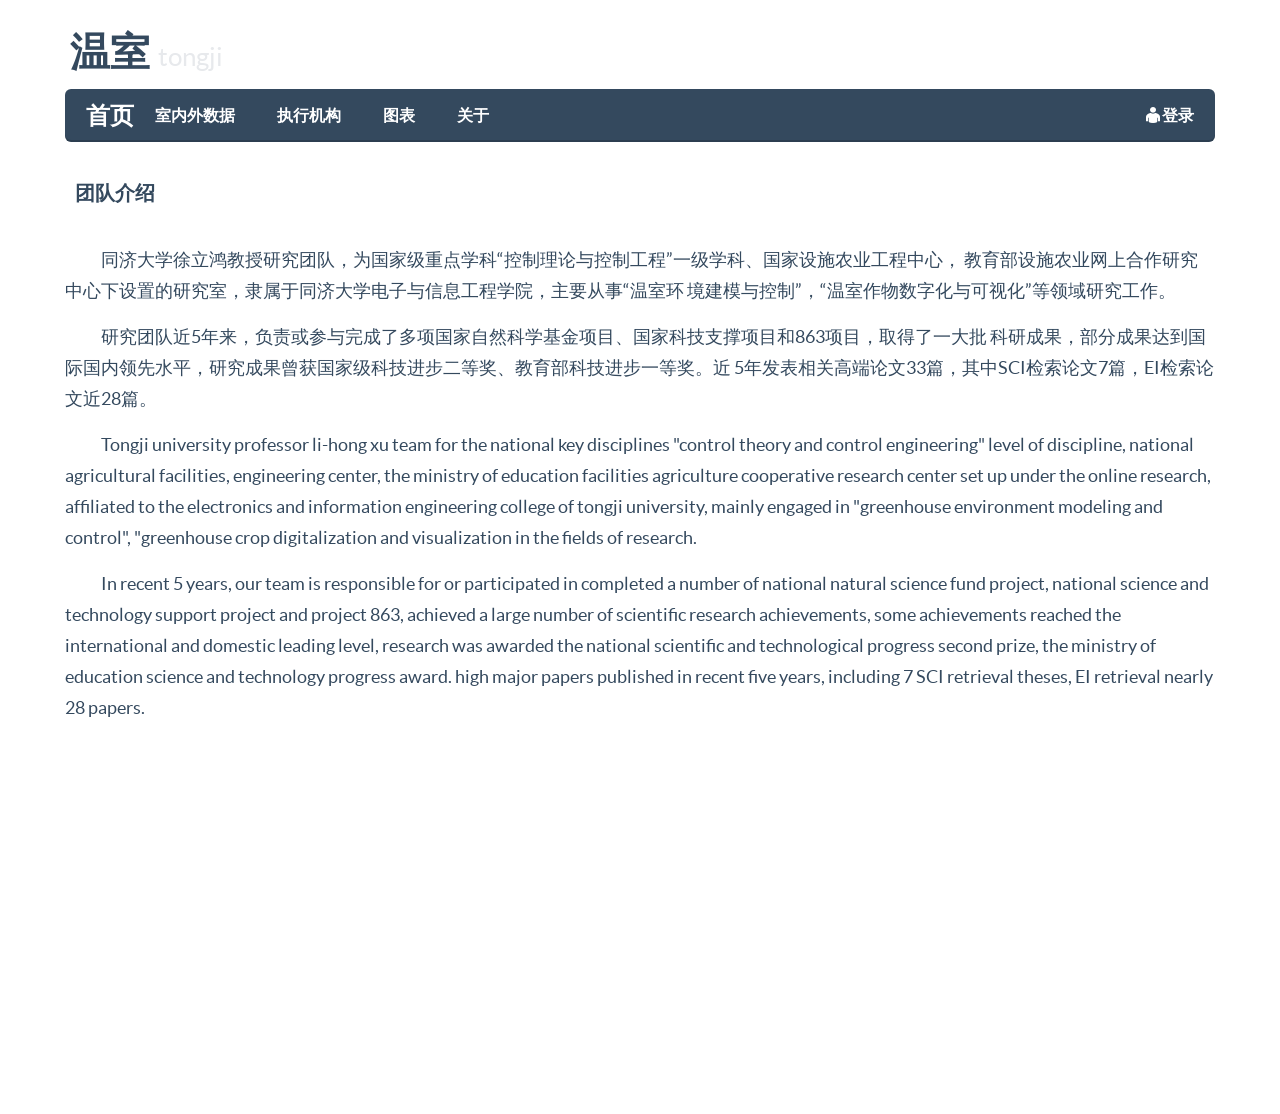
==== commit 7e1032e0: "mapsize" ====
--- a/index.html
+++ b/index.html
@@ -71,7 +71,7 @@
             scientific research achievements, some achievements reached the international and domestic leading level, research was
             awarded the national scientific and technological progress second prize, the ministry of education science and technology
             progress award. high major papers published in recent five years, including 7 SCI retrieval theses, EI retrieval nearly 28 papers.</p>
-        <iframe width="404" height="305" frameborder="0" scrolling="no" marginheight="0" marginwidth="0" src="http://j.map.baidu.com/BTDxF"></iframe>
+        <iframe width="304" height="365" frameborder="0" scrolling="no" marginheight="0" marginwidth="0" src="http://j.map.baidu.com/yg8xF"></iframe>
        </div>
 
 </div>
